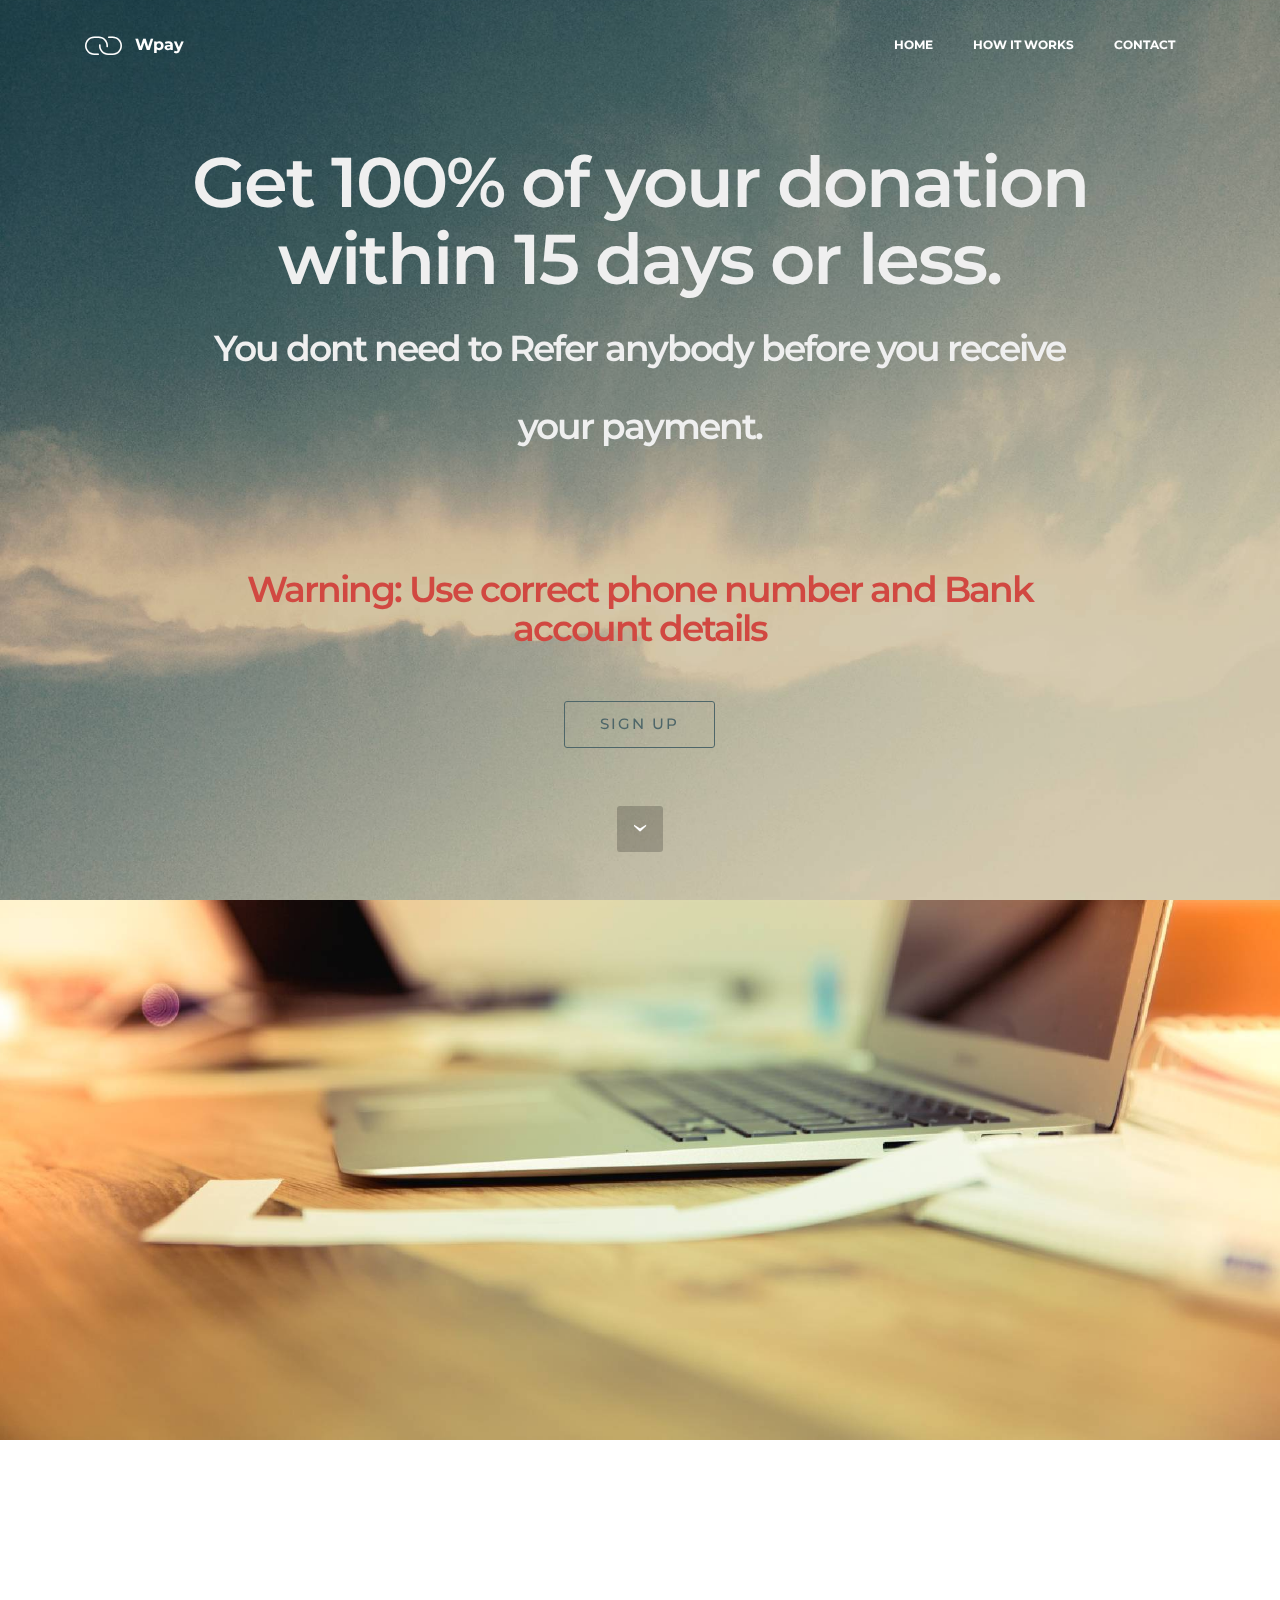
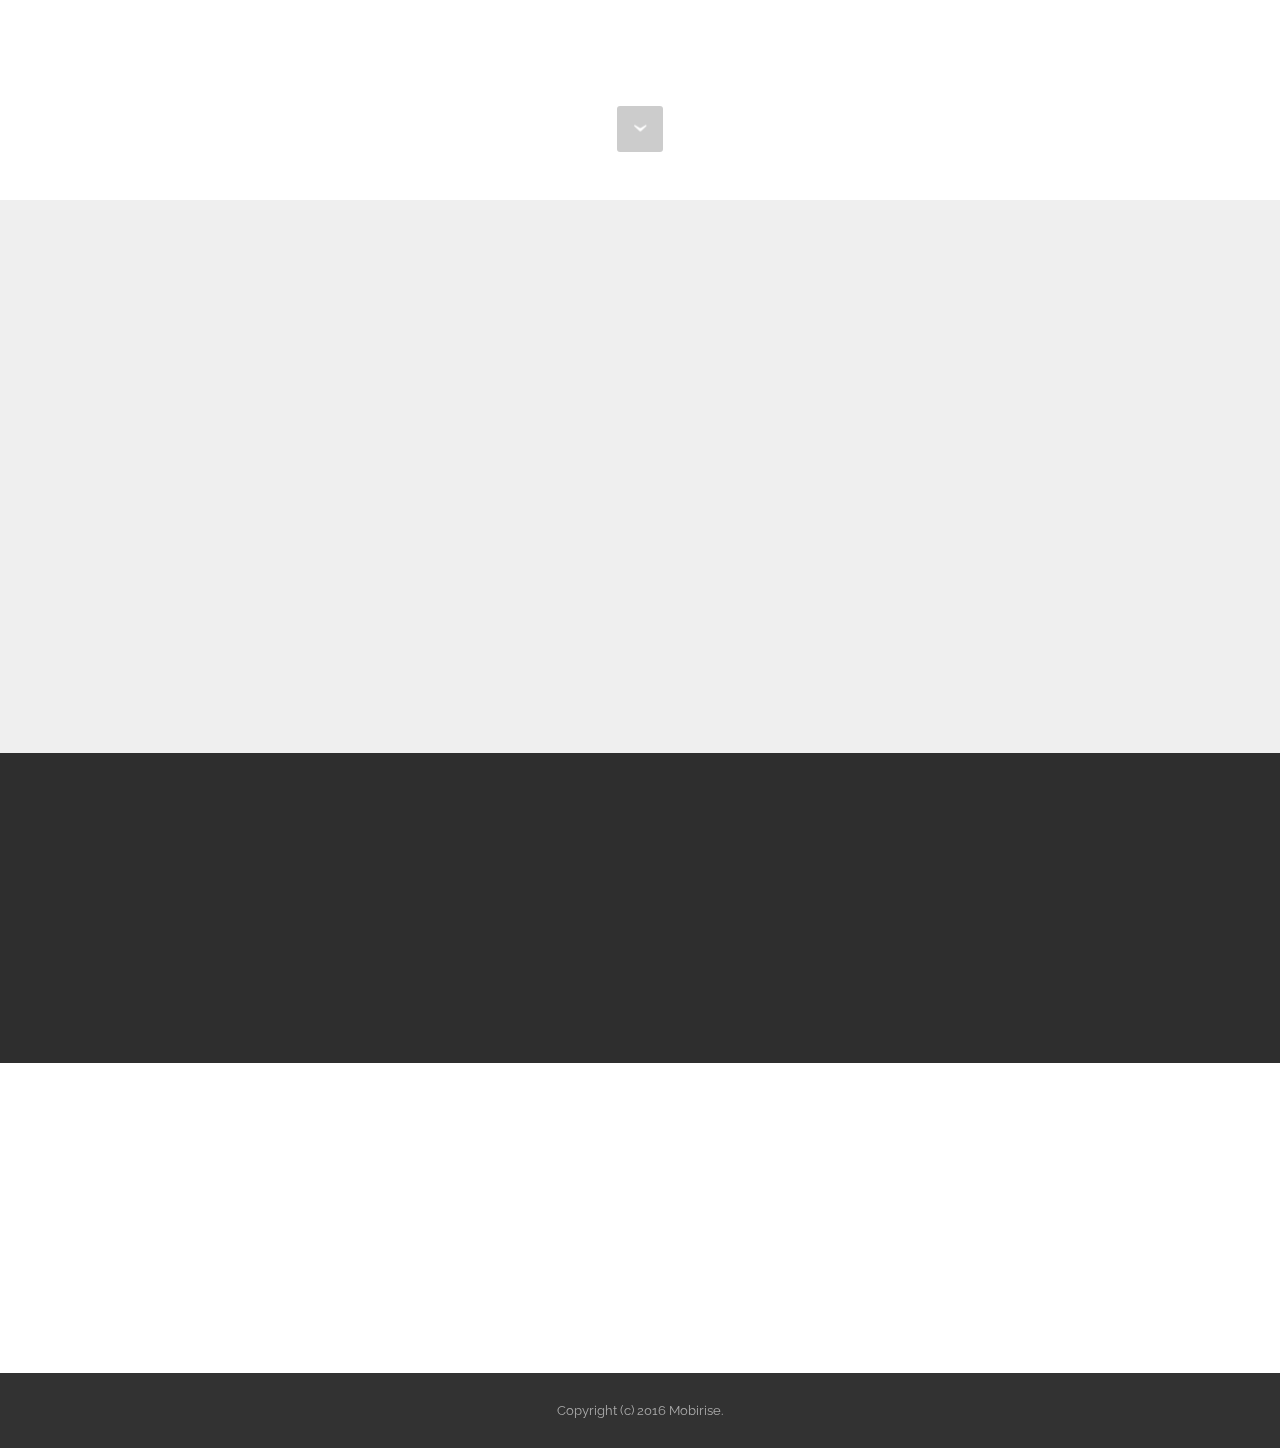
==== index.html @ 5883481d "create github pages" ====
<!DOCTYPE html>
<html>
<head>
  <!-- Site made with Mobirise Website Builder v3.11, https://mobirise.com -->
  <meta charset="UTF-8">
  <meta http-equiv="X-UA-Compatible" content="IE=edge">
  <meta name="generator" content="Mobirise v3.11, mobirise.com">
  <meta name="viewport" content="width=device-width, initial-scale=1">
  <link rel="shortcut icon" href="assets/images/wpay-128x128.jpg" type="image/x-icon">
  <meta name="description" content="">
  
  <link rel="stylesheet" href="https://fonts.googleapis.com/css?family=Lora:400,700,400italic,700italic&amp;subset=latin">
  <link rel="stylesheet" href="https://fonts.googleapis.com/css?family=Montserrat:400,700">
  <link rel="stylesheet" href="https://fonts.googleapis.com/css?family=Raleway:100,100i,200,200i,300,300i,400,400i,500,500i,600,600i,700,700i,800,800i,900,900i">
  <link rel="stylesheet" href="assets/bootstrap-material-design-font/css/material.css">
  <link rel="stylesheet" href="assets/web/assets/mobirise-icons/mobirise-icons.css">
  <link rel="stylesheet" href="assets/et-line-font-plugin/style.css">
  <link rel="stylesheet" href="assets/tether/tether.min.css">
  <link rel="stylesheet" href="assets/bootstrap/css/bootstrap.min.css">
  <link rel="stylesheet" href="assets/animate.css/animate.min.css">
  <link rel="stylesheet" href="assets/dropdown/css/style.css">
  <link rel="stylesheet" href="assets/socicon/css/styles.css">
  <link rel="stylesheet" href="assets/theme/css/style.css">
  <link rel="stylesheet" href="assets/mobirise/css/mbr-additional.css" type="text/css">
  
  
  
</head>
<body>
<section id="menu-i">

    <nav class="navbar navbar-dropdown bg-color transparent navbar-fixed-top">
        <div class="container">

            <div class="mbr-table">
                <div class="mbr-table-cell">

                    <div class="navbar-brand">
                        <a href="#top" class="mbri-link mbr-iconfont mbr-iconfont-menu navbar-logo"></a>
                        <a class="navbar-caption" href="https://mobirise.com">Wpay</a>
                    </div>

                </div>
                <div class="mbr-table-cell">

                    <button class="navbar-toggler pull-xs-right hidden-md-up" type="button" data-toggle="collapse" data-target="#exCollapsingNavbar">
                        <div class="hamburger-icon"></div>
                    </button>

                    <ul class="nav-dropdown collapse pull-xs-right nav navbar-nav navbar-toggleable-sm" id="exCollapsingNavbar"><li class="nav-item"><a class="nav-link link" href="index.html">HOME</a></li><li class="nav-item dropdown"><a class="nav-link link" href="HOW IT WORKS" aria-expanded="false">HOW IT WORKS</a></li><li class="nav-item dropdown"><a class="nav-link link" href="CONTACT" aria-expanded="false">CONTACT</a></li></ul>
                    <button hidden="" class="navbar-toggler navbar-close" type="button" data-toggle="collapse" data-target="#exCollapsingNavbar">
                        <div class="close-icon"></div>
                    </button>

                </div>
            </div>

        </div>
    </nav>

</section>

<section class="engine"><a rel="external" href="https://mobirise.com">Mobirise Web Page Builder</a></section><section class="mbr-section mbr-section-hero mbr-section-full mbr-parallax-background mbr-section-with-arrow mbr-after-navbar" id="header1-t" style="background-image: url(assets/images/jumbotron.jpg);">

    

    <div class="mbr-table-cell">

        <div class="container">
            <div class="row">
                <div class="mbr-section col-md-10 col-md-offset-1 text-xs-center">

                    <h1 class="mbr-section-title display-1"><span style="font-size: 4.39rem; line-height: 1.1;">Get 100% of your donation within 15 days or less.</span><span style="font-size: 4.39rem; line-height: 1.1;"><br></span><span style="color: rgb(239, 239, 239); line-height: 1.1;">You dont need to Refer anybody before you receive your payment.</span><span style="font-size: 4.39rem; line-height: 1.1;"><br></span><br><div><br></div><div>Warning: Use correct phone number and Bank account details</div><div><br></div></h1>
                    <p class="mbr-section-lead lead"></p>
                    <div class="mbr-section-btn"> <a class="btn btn-lg btn-info-outline btn-info" href="SIGN UP">SIGN UP</a></div>
                </div>
            </div>
        </div>
    </div>

    <div class="mbr-arrow mbr-arrow-floating" aria-hidden="true"><a href="#header1-u"><i class="mbr-arrow-icon"></i></a></div>

</section>

<section class="mbr-section mbr-section-hero mbr-section-full mbr-parallax-background mbr-section-with-arrow" id="header1-u" style="background-image: url(assets/images/mbr-2000x1333.jpg);">

    

    <div class="mbr-table-cell">

        <div class="container">
            <div class="row">
                <div class="mbr-section col-md-10 col-md-offset-1 text-xs-center">

                    <h1 class="mbr-section-title display-1"></h1>
                    <p class="mbr-section-lead lead"></p>
                    <div class="mbr-section-btn"><a class="btn btn-lg btn-info" href="SIGN UP">SIGN UP</a> <a class="btn btn-lg btn-success-outline btn-success" href="LOGIN">LOGIN</a></div>
                </div>
            </div>
        </div>
    </div>

    <div class="mbr-arrow mbr-arrow-floating" aria-hidden="true"><a href="#features6-v"><i class="mbr-arrow-icon"></i></a></div>

</section>

<section class="mbr-cards mbr-section mbr-section-nopadding" id="features6-v" style="background-color: rgb(239, 239, 239);">

    

    <div class="mbr-cards-row row">
        <div class="mbr-cards-col col-xs-12 col-lg-3" style="padding-top: 80px; padding-bottom: 80px;">
            <div class="container">
              <div class="card cart-block">
                  <div class="card-img"><a href="https://mobirise.com" class="mbri-credit-card mbr-iconfont mbr-iconfont-features3"></a></div>
                  <div class="card-block">
                    <h4 class="card-title">STANDARD<br><br></h4>
                    
                    <p class="card-text">Donate <strong>N10,000<br><br>&nbsp; Receive N20,000</strong></p>
                    <div class="card-btn"><a href="SIGN UP" class="btn btn-primary">SIGNUP</a></div>
                    </div>
                </div>
            </div>
        </div>
        <div class="mbr-cards-col col-xs-12 col-lg-3" style="padding-top: 80px; padding-bottom: 80px;">
            <div class="container">
                <div class="card cart-block">
                    <div class="card-img"><a href="https://mobirise.com" class="mbri-layers mbr-iconfont mbr-iconfont-features3"></a></div>
                    <div class="card-block">
                        <h4 class="card-title">PREMIUM<br><br></h4>
                        
                        <p class="card-text">Donate  <strong>N20,000</strong><br><strong><br>&nbsp; Receive N40,000</strong><br></p>
                        <div class="card-btn"><a href="SIGN UP" class="btn btn-primary">SIGNUP</a></div>
                    </div>
                </div>
            </div>
        </div>
        <div class="mbr-cards-col col-xs-12 col-lg-3" style="padding-top: 80px; padding-bottom: 80px;">
            <div class="container">
                <div class="card cart-block">
                    <div class="card-img"><a href="https://mobirise.com" class="mbri-like mbr-iconfont mbr-iconfont-features3"></a></div>
                    <div class="card-block">
                        <h4 class="card-title">ULTIMATE<br><br></h4>
                        
                        <p class="card-text">Donate  <strong>N50,000</strong><br><strong><br>&nbsp; &nbsp; Receive N100,000</strong></p>
                        <div class="card-btn"><a href="SIGN UP" class="btn btn-primary">SIGNUP</a></div>
                    </div>
                </div>
            </div>
        </div>
        <div class="mbr-cards-col col-xs-12 col-lg-3" style="padding-top: 80px; padding-bottom: 80px;">
            <div class="container">
                <div class="card cart-block">
                    <div class="card-img"><a href="https://mobirise.com" class="mbri-cash mbr-iconfont mbr-iconfont-features3"></a></div>
                    <div class="card-block">
                        <h4 class="card-title">EXTENDED<br><br></h4>
                        
                        <p class="card-text">Donate  <strong>N100,000<br><br>&nbsp; Receive N200,000</strong><br></p>
                        <div class="card-btn"><a href="SIGN UP" class="btn btn-primary">SIGNUP</a></div>
                    </div>
                </div>
            </div>
        </div>
        
        
    </div>
</section>

<section class="mbr-section mbr-section-md-padding" id="social-buttons3-x" style="background-color: rgb(46, 46, 46); padding-top: 90px; padding-bottom: 90px;">
    
    <div class="container">
        <div class="row">
            <div class="col-md-8 col-md-offset-2 text-xs-center">
                <h3 class="mbr-section-title display-2">SHARE THIS PAGE!</h3>
                <div>

                  <div class="mbr-social-likes" data-counters="false">
                    <span class="btn btn-social facebook" title="Share link on Facebook">
                        <i class="socicon socicon-facebook"></i>
                    </span>
                    <span class="btn btn-social twitter" title="Share link on Twitter">
                        <i class="socicon socicon-twitter"></i>
                    </span>
                    <span class="btn btn-social plusone" title="Share link on Google+">
                        <i class="socicon socicon-googleplus"></i>
                    </span>
                    
                    
                  </div>

                </div>
            </div>
        </div>
    </div>
</section>

<section class="mbr-section mbr-section-md-padding mbr-parallax-background" id="social-buttons2-z" style="background-image: url(assets/images/landscape3.jpg); padding-top: 90px; padding-bottom: 90px;">
    
    <div class="container">
        <div class="row">
            <div class="col-md-8 col-md-offset-2 text-xs-center">
                <h3 class="mbr-section-title display-2">FOLLOW US</h3>
                <div><a class="btn btn-social" title="Twitter" target="_blank" href="https://twitter.com/mobirise"><i class="socicon socicon-twitter"></i></a> <a class="btn btn-social" title="Facebook" target="_blank" href="https://www.facebook.com/pages/Mobirise/1616226671953247"><i class="socicon socicon-facebook"></i></a>  <a class="btn btn-social" title="YouTube" target="_blank" href="https://www.youtube.com/channel/UCt_tncVAetpK5JeM8L-8jyw"><i class="socicon socicon-youtube"></i></a> <a class="btn btn-social" title="Instagram" target="_blank" href="https://instagram.com/mobirise/"><i class="socicon socicon-instagram"></i></a>  <a class="btn btn-social" title="Tumblr" target="_blank" href="http://mobirise.tumblr.com/"><i class="socicon socicon-tumblr"></i></a> <a class="btn btn-social" title="LinkedIn" target="_blank" href="https://www.linkedin.com/in/mobirise"><i class="socicon socicon-linkedin"></i></a>   </div>
            </div>
        </div>
    </div>
</section>

<footer class="mbr-small-footer mbr-section mbr-section-nopadding" id="footer1-2" style="background-color: rgb(50, 50, 50); padding-top: 1.75rem; padding-bottom: 1.75rem;">
    
    <div class="container">
        <p class="text-xs-center">Copyright (c) 2016 Mobirise.</p>
    </div>
</footer>


  <script src="assets/web/assets/jquery/jquery.min.js"></script>
  <script src="assets/tether/tether.min.js"></script>
  <script src="assets/bootstrap/js/bootstrap.min.js"></script>
  <script src="assets/smooth-scroll/SmoothScroll.js"></script>
  <script src="assets/viewportChecker/jquery.viewportchecker.js"></script>
  <script src="assets/dropdown/js/script.min.js"></script>
  <script src="assets/touchSwipe/jquery.touchSwipe.min.js"></script>
  <script src="assets/jarallax/jarallax.js"></script>
  <script src="assets/social-likes/social-likes.js"></script>
  <script src="assets/theme/js/script.js"></script>
  
  
  <input name="animation" type="hidden">
  </body>
</html>
---- assets/bootstrap-material-design-font/css/material.css ----
@font-face {
  font-family: 'Material-Design-Icons';
  src: url('../fonts/Material-Design-Icons.eot?3ocs8m');
  src: url('../fonts/Material-Design-Icons.eot?#iefix3ocs8m') format('embedded-opentype'), url('../fonts/Material-Design-Icons.woff?3ocs8m') format('woff'), url('../fonts/Material-Design-Icons.ttf?3ocs8m') format('truetype'), url('../fonts/Material-Design-Icons.svg?3ocs8m#Material-Design-Icons') format('svg');
  font-weight: normal;
  font-style: normal;
}
[class^="mdi-"],
[class*="mdi-"] {
  speak: none;
  display: inline-block;
  font-style: normal;
  font-variant:normal;
  font-weight:normal;
  /*font-size:24px;*/
  line-height:1;
  font-family:'Material-Design-Icons' !important;
  text-rendering: auto;
  
  -webkit-font-smoothing: antialiased;
  -moz-osx-font-smoothing: grayscale;
  -webkit-transform: translate(0, 0);
      -ms-transform: translate(0, 0);
          transform: translate(0, 0);
}
[class^="mdi-"]:before,
[class*="mdi-"]:before {
  display: inline-block;
  speak: none;
  text-decoration: inherit;
}
[class^="mdi-"].pull-left,
[class*="mdi-"].pull-left {
  margin-right: .3em;
}
[class^="mdi-"].pull-right,
[class*="mdi-"].pull-right {
  margin-left: .3em;
}
[class^="mdi-"].mdi-lg:before,
[class*="mdi-"].mdi-lg:before,
[class^="mdi-"].mdi-lg:after,
[class*="mdi-"].mdi-lg:after {
  font-size: 1.33333333em;
  line-height: 0.75em;
  vertical-align: -15%;
}
[class^="mdi-"].mdi-2x:before,
[class*="mdi-"].mdi-2x:before,
[class^="mdi-"].mdi-2x:after,
[class*="mdi-"].mdi-2x:after {
  font-size: 2em;
}
[class^="mdi-"].mdi-3x:before,
[class*="mdi-"].mdi-3x:before,
[class^="mdi-"].mdi-3x:after,
[class*="mdi-"].mdi-3x:after {
  font-size: 3em;
}
[class^="mdi-"].mdi-4x:before,
[class*="mdi-"].mdi-4x:before,
[class^="mdi-"].mdi-4x:after,
[class*="mdi-"].mdi-4x:after {
  font-size: 4em;
}
[class^="mdi-"].mdi-5x:before,
[class*="mdi-"].mdi-5x:before,
[class^="mdi-"].mdi-5x:after,
[class*="mdi-"].mdi-5x:after {
  font-size: 5em;
}
[class^="mdi-device-signal-cellular-"]:after,
[class^="mdi-device-battery-"]:after,
[class^="mdi-device-battery-charging-"]:after,
[class^="mdi-device-signal-cellular-connected-no-internet-"]:after,
[class^="mdi-device-signal-wifi-"]:after,
[class^="mdi-device-signal-wifi-statusbar-not-connected"]:after,
.mdi-device-network-wifi:after {
  opacity: .3;
  position: absolute;
  left: 0;
  top: 0;
  z-index: 1;
  display: inline-block;
  speak: none;
  text-decoration: inherit;
}
[class^="mdi-device-signal-cellular-"]:after {
  content: "\e758";
}
[class^="mdi-device-battery-"]:after {
  content: "\e735";
}
[class^="mdi-device-battery-charging-"]:after {
  content: "\e733";
}
[class^="mdi-device-signal-cellular-connected-no-internet-"]:after {
  content: "\e75d";
}
[class^="mdi-device-signal-wifi-"]:after,
.mdi-device-network-wifi:after {
  content: "\e765";
}
[class^="mdi-device-signal-wifi-statusbasr-not-connected"]:after {
  content: "\e8f7";
}
.mdi-device-signal-cellular-off:after,
.mdi-device-signal-cellular-null:after,
.mdi-device-signal-cellular-no-sim:after,
.mdi-device-signal-wifi-off:after,
.mdi-device-signal-wifi-4-bar:after,
.mdi-device-signal-cellular-4-bar:after,
.mdi-device-battery-alert:after,
.mdi-device-signal-cellular-connected-no-internet-4-bar:after,
.mdi-device-battery-std:after,
.mdi-device-battery-full .mdi-device-battery-unknown:after {
  content: "";
}
.mdi-fw {
  width: 1.28571429em;
  text-align: center;
}
.mdi-ul {
  padding-left: 0;
  margin-left: 2.14285714em;
  list-style-type: none;
}
.mdi-ul > li {
  position: relative;
}
.mdi-li {
  position: absolute;
  left: -2.14285714em;
  width: 2.14285714em;
  top: 0.14285714em;
  text-align: center;
}
.mdi-li.mdi-lg {
  left: -1.85714286em;
}
.mdi-border {
  padding: .2em .25em .15em;
  border: solid 0.08em #eeeeee;
  border-radius: .1em;
}
.mdi-spin {
  -webkit-animation: mdi-spin 2s infinite linear;
  animation: mdi-spin 2s infinite linear;
  -webkit-transform-origin: 50% 50%;
  -ms-transform-origin: 50% 50%;
      transform-origin: 50% 50%;
}
.mdi-pulse {
  -webkit-animation: mdi-spin 1s steps(8) infinite;
  animation: mdi-spin 1s steps(8) infinite;
  -webkit-transform-origin: 50% 50%;
  -ms-transform-origin: 50% 50%;
      transform-origin: 50% 50%;
}
@-webkit-keyframes mdi-spin {
  0% {
    -webkit-transform: rotate(0deg);
    transform: rotate(0deg);
  }
  100% {
    -webkit-transform: rotate(359deg);
    transform: rotate(359deg);
  }
}
@keyframes mdi-spin {
  0% {
    -webkit-transform: rotate(0deg);
    transform: rotate(0deg);
  }
  100% {
    -webkit-transform: rotate(359deg);
    transform: rotate(359deg);
  }
}
.mdi-rotate-90 {
  filter: progid:DXImageTransform.Microsoft.BasicImage(rotation=1);
  -webkit-transform: rotate(90deg);
  -ms-transform: rotate(90deg);
  transform: rotate(90deg);
}
.mdi-rotate-180 {
  filter: progid:DXImageTransform.Microsoft.BasicImage(rotation=2);
  -webkit-transform: rotate(180deg);
  -ms-transform: rotate(180deg);
  transform: rotate(180deg);
}
.mdi-rotate-270 {
  filter: progid:DXImageTransform.Microsoft.BasicImage(rotation=3);
  -webkit-transform: rotate(270deg);
  -ms-transform: rotate(270deg);
  transform: rotate(270deg);
}
.mdi-flip-horizontal {
  filter: progid:DXImageTransform.Microsoft.BasicImage(rotation=0, mirror=1);
  -webkit-transform: scale(-1, 1);
  -ms-transform: scale(-1, 1);
  transform: scale(-1, 1);
}
.mdi-flip-vertical {
  filter: progid:DXImageTransform.Microsoft.BasicImage(rotation=2, mirror=1);
  -webkit-transform: scale(1, -1);
  -ms-transform: scale(1, -1);
  transform: scale(1, -1);
}
:root .mdi-rotate-90,
:root .mdi-rotate-180,
:root .mdi-rotate-270,
:root .mdi-flip-horizontal,
:root .mdi-flip-vertical {
  -webkit-filter: none;
          filter: none;
}
.mdi-stack {
  position: relative;
  display: inline-block;
  width: 2em;
  height: 2em;
  line-height: 2em;
  vertical-align: middle;
}
.mdi-stack-1x,
.mdi-stack-2x {
  position: absolute;
  left: 0;
  width: 100%;
  text-align: center;
}
.mdi-stack-1x {
  line-height: inherit;
}
.mdi-stack-2x {
  font-size: 2em;
}
.mdi-inverse {
  color: #ffffff;
}
/* Start Icons */
.mdi-action-3d-rotation:before {
  content: "\e600";
}
.mdi-action-accessibility:before {
  content: "\e601";
}
.mdi-action-account-balance-wallet:before {
  content: "\e602";
}
.mdi-action-account-balance:before {
  content: "\e603";
}
.mdi-action-account-box:before {
  content: "\e604";
}
.mdi-action-account-child:before {
  content: "\e605";
}
.mdi-action-account-circle:before {
  content: "\e606";
}
.mdi-action-add-shopping-cart:before {
  content: "\e607";
}
.mdi-action-alarm-add:before {
  content: "\e608";
}
.mdi-action-alarm-off:before {
  content: "\e609";
}
.mdi-action-alarm-on:before {
  content: "\e60a";
}
.mdi-action-alarm:before {
  content: "\e60b";
}
.mdi-action-android:before {
  content: "\e60c";
}
.mdi-action-announcement:before {
  content: "\e60d";
}
.mdi-action-aspect-ratio:before {
  content: "\e60e";
}
.mdi-action-assessment:before {
  content: "\e60f";
}
.mdi-action-assignment-ind:before {
  content: "\e610";
}
.mdi-action-assignment-late:before {
  content: "\e611";
}
.mdi-action-assignment-return:before {
  content: "\e612";
}
.mdi-action-assignment-returned:before {
  content: "\e613";
}
.mdi-action-assignment-turned-in:before {
  content: "\e614";
}
.mdi-action-assignment:before {
  content: "\e615";
}
.mdi-action-autorenew:before {
  content: "\e616";
}
.mdi-action-backup:before {
  content: "\e617";
}
.mdi-action-book:before {
  content: "\e618";
}
.mdi-action-bookmark-outline:before {
  content: "\e619";
}
.mdi-action-bookmark:before {
  content: "\e61a";
}
.mdi-action-bug-report:before {
  content: "\e61b";
}
.mdi-action-cached:before {
  content: "\e61c";
}
.mdi-action-check-circle:before {
  content: "\e61d";
}
.mdi-action-class:before {
  content: "\e61e";
}
.mdi-action-credit-card:before {
  content: "\e61f";
}
.mdi-action-dashboard:before {
  content: "\e620";
}
.mdi-action-delete:before {
  content: "\e621";
}
.mdi-action-description:before {
  content: "\e622";
}
.mdi-action-dns:before {
  content: "\e623";
}
.mdi-action-done-all:before {
  content: "\e624";
}
.mdi-action-done:before {
  content: "\e625";
}
.mdi-action-event:before {
  content: "\e626";
}
.mdi-action-exit-to-app:before {
  content: "\e627";
}
.mdi-action-explore:before {
  content: "\e628";
}
.mdi-action-extension:before {
  content: "\e629";
}
.mdi-action-face-unlock:before {
  content: "\e62a";
}
.mdi-action-favorite-outline:before {
  content: "\e62b";
}
.mdi-action-favorite:before {
  content: "\e62c";
}
.mdi-action-find-in-page:before {
  content: "\e62d";
}
.mdi-action-find-replace:before {
  content: "\e62e";
}
.mdi-action-flip-to-back:before {
  content: "\e62f";
}
.mdi-action-flip-to-front:before {
  content: "\e630";
}
.mdi-action-get-app:before {
  content: "\e631";
}
.mdi-action-grade:before {
  content: "\e632";
}
.mdi-action-group-work:before {
  content: "\e633";
}
.mdi-action-help:before {
  content: "\e634";
}
.mdi-action-highlight-remove:before {
  content: "\e635";
}
.mdi-action-history:before {
  content: "\e636";
}
.mdi-action-home:before {
  content: "\e637";
}
.mdi-action-https:before {
  content: "\e638";
}
.mdi-action-info-outline:before {
  content: "\e639";
}
.mdi-action-info:before {
  content: "\e63a";
}
.mdi-action-input:before {
  content: "\e63b";
}
.mdi-action-invert-colors:before {
  content: "\e63c";
}
.mdi-action-label-outline:before {
  content: "\e63d";
}
.mdi-action-label:before {
  content: "\e63e";
}
.mdi-action-language:before {
  content: "\e63f";
}
.mdi-action-launch:before {
  content: "\e640";
}
.mdi-action-list:before {
  content: "\e641";
}
.mdi-action-lock-open:before {
  content: "\e642";
}
.mdi-action-lock-outline:before {
  content: "\e643";
}
.mdi-action-lock:before {
  content: "\e644";
}
.mdi-action-loyalty:before {
  content: "\e645";
}
.mdi-action-markunread-mailbox:before {
  content: "\e646";
}
.mdi-action-note-add:before {
  content: "\e647";
}
.mdi-action-open-in-browser:before {
  content: "\e648";
}
.mdi-action-open-in-new:before {
  content: "\e649";
}
.mdi-action-open-with:before {
  content: "\e64a";
}
.mdi-action-pageview:before {
  content: "\e64b";
}
.mdi-action-payment:before {
  content: "\e64c";
}
.mdi-action-perm-camera-mic:before {
  content: "\e64d";
}
.mdi-action-perm-contact-cal:before {
  content: "\e64e";
}
.mdi-action-perm-data-setting:before {
  content: "\e64f";
}
.mdi-action-perm-device-info:before {
  content: "\e650";
}
.mdi-action-perm-identity:before {
  content: "\e651";
}
.mdi-action-perm-media:before {
  content: "\e652";
}
.mdi-action-perm-phone-msg:before {
  content: "\e653";
}
.mdi-action-perm-scan-wifi:before {
  content: "\e654";
}
.mdi-action-picture-in-picture:before {
  content: "\e655";
}
.mdi-action-polymer:before {
  content: "\e656";
}
.mdi-action-print:before {
  content: "\e657";
}
.mdi-action-query-builder:before {
  content: "\e658";
}
.mdi-action-question-answer:before {
  content: "\e659";
}
.mdi-action-receipt:before {
  content: "\e65a";
}
.mdi-action-redeem:before {
  content: "\e65b";
}
.mdi-action-reorder:before {
  content: "\e65c";
}
.mdi-action-report-problem:before {
  content: "\e65d";
}
.mdi-action-restore:before {
  content: "\e65e";
}
.mdi-action-room:before {
  content: "\e65f";
}
.mdi-action-schedule:before {
  content: "\e660";
}
.mdi-action-search:before {
  content: "\e661";
}
.mdi-action-settings-applications:before {
  content: "\e662";
}
.mdi-action-settings-backup-restore:before {
  content: "\e663";
}
.mdi-action-settings-bluetooth:before {
  content: "\e664";
}
.mdi-action-settings-cell:before {
  content: "\e665";
}
.mdi-action-settings-display:before {
  content: "\e666";
}
.mdi-action-settings-ethernet:before {
  content: "\e667";
}
.mdi-action-settings-input-antenna:before {
  content: "\e668";
}
.mdi-action-settings-input-component:before {
  content: "\e669";
}
.mdi-action-settings-input-composite:before {
  content: "\e66a";
}
.mdi-action-settings-input-hdmi:before {
  content: "\e66b";
}
.mdi-action-settings-input-svideo:before {
  content: "\e66c";
}
.mdi-action-settings-overscan:before {
  content: "\e66d";
}
.mdi-action-settings-phone:before {
  content: "\e66e";
}
.mdi-action-settings-power:before {
  content: "\e66f";
}
.mdi-action-settings-remote:before {
  content: "\e670";
}
.mdi-action-settings-voice:before {
  content: "\e671";
}
.mdi-action-settings:before {
  content: "\e672";
}
.mdi-action-shop-two:before {
  content: "\e673";
}
.mdi-action-shop:before {
  content: "\e674";
}
.mdi-action-shopping-basket:before {
  content: "\e675";
}
.mdi-action-shopping-cart:before {
  content: "\e676";
}
.mdi-action-speaker-notes:before {
  content: "\e677";
}
.mdi-action-spellcheck:before {
  content: "\e678";
}
.mdi-action-star-rate:before {
  content: "\e679";
}
.mdi-action-stars:before {
  content: "\e67a";
}
.mdi-action-store:before {
  content: "\e67b";
}
.mdi-action-subject:before {
  content: "\e67c";
}
.mdi-action-supervisor-account:before {
  content: "\e67d";
}
.mdi-action-swap-horiz:before {
  content: "\e67e";
}
.mdi-action-swap-vert-circle:before {
  content: "\e67f";
}
.mdi-action-swap-vert:before {
  content: "\e680";
}
.mdi-action-system-update-tv:before {
  content: "\e681";
}
.mdi-action-tab-unselected:before {
  content: "\e682";
}
.mdi-action-tab:before {
  content: "\e683";
}
.mdi-action-theaters:before {
  content: "\e684";
}
.mdi-action-thumb-down:before {
  content: "\e685";
}
.mdi-action-thumb-up:before {
  content: "\e686";
}
.mdi-action-thumbs-up-down:before {
  content: "\e687";
}
.mdi-action-toc:before {
  content: "\e688";
}
.mdi-action-today:before {
  content: "\e689";
}
.mdi-action-track-changes:before {
  content: "\e68a";
}
.mdi-action-translate:before {
  content: "\e68b";
}
.mdi-action-trending-down:before {
  content: "\e68c";
}
.mdi-action-trending-neutral:before {
  content: "\e68d";
}
.mdi-action-trending-up:before {
  content: "\e68e";
}
.mdi-action-turned-in-not:before {
  content: "\e68f";
}
.mdi-action-turned-in:before {
  content: "\e690";
}
.mdi-action-verified-user:before {
  content: "\e691";
}
.mdi-action-view-agenda:before {
  content: "\e692";
}
.mdi-action-view-array:before {
  content: "\e693";
}
.mdi-action-view-carousel:before {
  content: "\e694";
}
.mdi-action-view-column:before {
  content: "\e695";
}
.mdi-action-view-day:before {
  content: "\e696";
}
.mdi-action-view-headline:before {
  content: "\e697";
}
.mdi-action-view-list:before {
  content: "\e698";
}
.mdi-action-view-module:before {
  content: "\e699";
}
.mdi-action-view-quilt:before {
  content: "\e69a";
}
.mdi-action-view-stream:before {
  content: "\e69b";
}
.mdi-action-view-week:before {
  content: "\e69c";
}
.mdi-action-visibility-off:before {
  content: "\e69d";
}
.mdi-action-visibility:before {
  content: "\e69e";
}
.mdi-action-wallet-giftcard:before {
  content: "\e69f";
}
.mdi-action-wallet-membership:before {
  content: "\e6a0";
}
.mdi-action-wallet-travel:before {
  content: "\e6a1";
}
.mdi-action-work:before {
  content: "\e6a2";
}
.mdi-alert-error:before {
  content: "\e6a3";
}
.mdi-alert-warning:before {
  content: "\e6a4";
}
.mdi-av-album:before {
  content: "\e6a5";
}
.mdi-av-closed-caption:before {
  content: "\e6a6";
}
.mdi-av-equalizer:before {
  content: "\e6a7";
}
.mdi-av-explicit:before {
  content: "\e6a8";
}
.mdi-av-fast-forward:before {
  content: "\e6a9";
}
.mdi-av-fast-rewind:before {
  content: "\e6aa";
}
.mdi-av-games:before {
  content: "\e6ab";
}
.mdi-av-hearing:before {
  content: "\e6ac";
}
.mdi-av-high-quality:before {
  content: "\e6ad";
}
.mdi-av-loop:before {
  content: "\e6ae";
}
.mdi-av-mic-none:before {
  content: "\e6af";
}
.mdi-av-mic-off:before {
  content: "\e6b0";
}
.mdi-av-mic:before {
  content: "\e6b1";
}
.mdi-av-movie:before {
  content: "\e6b2";
}
.mdi-av-my-library-add:before {
  content: "\e6b3";
}
.mdi-av-my-library-books:before {
  content: "\e6b4";
}
.mdi-av-my-library-music:before {
  content: "\e6b5";
}
.mdi-av-new-releases:before {
  content: "\e6b6";
}
.mdi-av-not-interested:before {
  content: "\e6b7";
}
.mdi-av-pause-circle-fill:before {
  content: "\e6b8";
}
.mdi-av-pause-circle-outline:before {
  content: "\e6b9";
}
.mdi-av-pause:before {
  content: "\e6ba";
}
.mdi-av-play-arrow:before {
  content: "\e6bb";
}
.mdi-av-play-circle-fill:before {
  content: "\e6bc";
}
.mdi-av-play-circle-outline:before {
  content: "\e6bd";
}
.mdi-av-play-shopping-bag:before {
  content: "\e6be";
}
.mdi-av-playlist-add:before {
  content: "\e6bf";
}
.mdi-av-queue-music:before {
  content: "\e6c0";
}
.mdi-av-queue:before {
  content: "\e6c1";
}
.mdi-av-radio:before {
  content: "\e6c2";
}
.mdi-av-recent-actors:before {
  content: "\e6c3";
}
.mdi-av-repeat-one:before {
  content: "\e6c4";
}
.mdi-av-repeat:before {
  content: "\e6c5";
}
.mdi-av-replay:before {
  content: "\e6c6";
}
.mdi-av-shuffle:before {
  content: "\e6c7";
}
.mdi-av-skip-next:before {
  content: "\e6c8";
}
.mdi-av-skip-previous:before {
  content: "\e6c9";
}
.mdi-av-snooze:before {
  content: "\e6ca";
}
.mdi-av-stop:before {
  content: "\e6cb";
}
.mdi-av-subtitles:before {
  content: "\e6cc";
}
.mdi-av-surround-sound:before {
  content: "\e6cd";
}
.mdi-av-timer:before {
  content: "\e6ce";
}
.mdi-av-video-collection:before {
  content: "\e6cf";
}
.mdi-av-videocam-off:before {
  content: "\e6d0";
}
.mdi-av-videocam:before {
  content: "\e6d1";
}
.mdi-av-volume-down:before {
  content: "\e6d2";
}
.mdi-av-volume-mute:before {
  content: "\e6d3";
}
.mdi-av-volume-off:before {
  content: "\e6d4";
}
.mdi-av-volume-up:before {
  content: "\e6d5";
}
.mdi-av-web:before {
  content: "\e6d6";
}
.mdi-communication-business:before {
  content: "\e6d7";
}
.mdi-communication-call-end:before {
  content: "\e6d8";
}
.mdi-communication-call-made:before {
  content: "\e6d9";
}
.mdi-communication-call-merge:before {
  content: "\e6da";
}
.mdi-communication-call-missed:before {
  content: "\e6db";
}
.mdi-communication-call-received:before {
  content: "\e6dc";
}
.mdi-communication-call-split:before {
  content: "\e6dd";
}
.mdi-communication-call:before {
  content: "\e6de";
}
.mdi-communication-chat:before {
  content: "\e6df";
}
.mdi-communication-clear-all:before {
  content: "\e6e0";
}
.mdi-communication-comment:before {
  content: "\e6e1";
}
.mdi-communication-contacts:before {
  content: "\e6e2";
}
.mdi-communication-dialer-sip:before {
  content: "\e6e3";
}
.mdi-communication-dialpad:before {
  content: "\e6e4";
}
.mdi-communication-dnd-on:before {
  content: "\e6e5";
}
.mdi-communication-email:before {
  content: "\e6e6";
}
.mdi-communication-forum:before {
  content: "\e6e7";
}
.mdi-communication-import-export:before {
  content: "\e6e8";
}
.mdi-communication-invert-colors-off:before {
  content: "\e6e9";
}
.mdi-communication-invert-colors-on:before {
  content: "\e6ea";
}
.mdi-communication-live-help:before {
  content: "\e6eb";
}
.mdi-communication-location-off:before {
  content: "\e6ec";
}
.mdi-communication-location-on:before {
  content: "\e6ed";
}
.mdi-communication-message:before {
  content: "\e6ee";
}
.mdi-communication-messenger:before {
  content: "\e6ef";
}
.mdi-communication-no-sim:before {
  content: "\e6f0";
}
.mdi-communication-phone:before {
  content: "\e6f1";
}
.mdi-communication-portable-wifi-off:before {
  content: "\e6f2";
}
.mdi-communication-quick-contacts-dialer:before {
  content: "\e6f3";
}
.mdi-communication-quick-contacts-mail:before {
  content: "\e6f4";
}
.mdi-communication-ring-volume:before {
  content: "\e6f5";
}
.mdi-communication-stay-current-landscape:before {
  content: "\e6f6";
}
.mdi-communication-stay-current-portrait:before {
  content: "\e6f7";
}
.mdi-communication-stay-primary-landscape:before {
  content: "\e6f8";
}
.mdi-communication-stay-primary-portrait:before {
  content: "\e6f9";
}
.mdi-communication-swap-calls:before {
  content: "\e6fa";
}
.mdi-communication-textsms:before {
  content: "\e6fb";
}
.mdi-communication-voicemail:before {
  content: "\e6fc";
}
.mdi-communication-vpn-key:before {
  content: "\e6fd";
}
.mdi-content-add-box:before {
  content: "\e6fe";
}
.mdi-content-add-circle-outline:before {
  content: "\e6ff";
}
.mdi-content-add-circle:before {
  content: "\e700";
}
.mdi-content-add:before {
  content: "\e701";
}
.mdi-content-archive:before {
  content: "\e702";
}
.mdi-content-backspace:before {
  content: "\e703";
}
.mdi-content-block:before {
  content: "\e704";
}
.mdi-content-clear:before {
  content: "\e705";
}
.mdi-content-content-copy:before {
  content: "\e706";
}
.mdi-content-content-cut:before {
  content: "\e707";
}
.mdi-content-content-paste:before {
  content: "\e708";
}
.mdi-content-create:before {
  content: "\e709";
}
.mdi-content-drafts:before {
  content: "\e70a";
}
.mdi-content-filter-list:before {
  content: "\e70b";
}
.mdi-content-flag:before {
  content: "\e70c";
}
.mdi-content-forward:before {
  content: "\e70d";
}
.mdi-content-gesture:before {
  content: "\e70e";
}
.mdi-content-inbox:before {
  content: "\e70f";
}
.mdi-content-link:before {
  content: "\e710";
}
.mdi-content-mail:before {
  content: "\e711";
}
.mdi-content-markunread:before {
  content: "\e712";
}
.mdi-content-redo:before {
  content: "\e713";
}
.mdi-content-remove-circle-outline:before {
  content: "\e714";
}
.mdi-content-remove-circle:before {
  content: "\e715";
}
.mdi-content-remove:before {
  content: "\e716";
}
.mdi-content-reply-all:before {
  content: "\e717";
}
.mdi-content-reply:before {
  content: "\e718";
}
.mdi-content-report:before {
  content: "\e719";
}
.mdi-content-save:before {
  content: "\e71a";
}
.mdi-content-select-all:before {
  content: "\e71b";
}
.mdi-content-send:before {
  content: "\e71c";
}
.mdi-content-sort:before {
  content: "\e71d";
}
.mdi-content-text-format:before {
  content: "\e71e";
}
.mdi-content-undo:before {
  content: "\e71f";
}
.mdi-editor-attach-file:before {
  content: "\e776";
}
.mdi-editor-attach-money:before {
  content: "\e777";
}
.mdi-editor-border-all:before {
  content: "\e778";
}
.mdi-editor-border-bottom:before {
  content: "\e779";
}
.mdi-editor-border-clear:before {
  content: "\e77a";
}
.mdi-editor-border-color:before {
  content: "\e77b";
}
.mdi-editor-border-horizontal:before {
  content: "\e77c";
}
.mdi-editor-border-inner:before {
  content: "\e77d";
}
.mdi-editor-border-left:before {
  content: "\e77e";
}
.mdi-editor-border-outer:before {
  content: "\e77f";
}
.mdi-editor-border-right:before {
  content: "\e780";
}
.mdi-editor-border-style:before {
  content: "\e781";
}
.mdi-editor-border-top:before {
  content: "\e782";
}
.mdi-editor-border-vertical:before {
  content: "\e783";
}
.mdi-editor-format-align-center:before {
  content: "\e784";
}
.mdi-editor-format-align-justify:before {
  content: "\e785";
}
.mdi-editor-format-align-left:before {
  content: "\e786";
}
.mdi-editor-format-align-right:before {
  content: "\e787";
}
.mdi-editor-format-bold:before {
  content: "\e788";
}
.mdi-editor-format-clear:before {
  content: "\e789";
}
.mdi-editor-format-color-fill:before {
  content: "\e78a";
}
.mdi-editor-format-color-reset:before {
  content: "\e78b";
}
.mdi-editor-format-color-text:before {
  content: "\e78c";
}
.mdi-editor-format-indent-decrease:before {
  content: "\e78d";
}
.mdi-editor-format-indent-increase:before {
  content: "\e78e";
}
.mdi-editor-format-italic:before {
  content: "\e78f";
}
.mdi-editor-format-line-spacing:before {
  content: "\e790";
}
.mdi-editor-format-list-bulleted:before {
  content: "\e791";
}
.mdi-editor-format-list-numbered:before {
  content: "\e792";
}
.mdi-editor-format-paint:before {
  content: "\e793";
}
.mdi-editor-format-quote:before {
  content: "\e794";
}
.mdi-editor-format-size:before {
  content: "\e795";
}
.mdi-editor-format-strikethrough:before {
  content: "\e796";
}
.mdi-editor-format-textdirection-l-to-r:before {
  content: "\e797";
}
.mdi-editor-format-textdirection-r-to-l:before {
  content: "\e798";
}
.mdi-editor-format-underline:before {
  content: "\e799";
}
.mdi-editor-functions:before {
  content: "\e79a";
}
.mdi-editor-insert-chart:before {
  content: "\e79b";
}
.mdi-editor-insert-comment:before {
  content: "\e79c";
}
.mdi-editor-insert-drive-file:before {
  content: "\e79d";
}
.mdi-editor-insert-emoticon:before {
  content: "\e79e";
}
.mdi-editor-insert-invitation:before {
  content: "\e79f";
}
.mdi-editor-insert-link:before {
  content: "\e7a0";
}
.mdi-editor-insert-photo:before {
  content: "\e7a1";
}
.mdi-editor-merge-type:before {
  content: "\e7a2";
}
.mdi-editor-mode-comment:before {
  content: "\e7a3";
}
.mdi-editor-mode-edit:before {
  content: "\e7a4";
}
.mdi-editor-publish:before {
  content: "\e7a5";
}
.mdi-editor-vertical-align-bottom:before {
  content: "\e7a6";
}
.mdi-editor-vertical-align-center:before {
  content: "\e7a7";
}
.mdi-editor-vertical-align-top:before {
  content: "\e7a8";
}
.mdi-editor-wrap-text:before {
  content: "\e7a9";
}
.mdi-file-attachment:before {
  content: "\e7aa";
}
.mdi-file-cloud-circle:before {
  content: "\e7ab";
}
.mdi-file-cloud-done:before {
  content: "\e7ac";
}
.mdi-file-cloud-download:before {
  content: "\e7ad";
}
.mdi-file-cloud-off:before {
  content: "\e7ae";
}
.mdi-file-cloud-queue:before {
  content: "\e7af";
}
.mdi-file-cloud-upload:before {
  content: "\e7b0";
}
.mdi-file-cloud:before {
  content: "\e7b1";
}
.mdi-file-file-download:before {
  content: "\e7b2";
}
.mdi-file-file-upload:before {
  content: "\e7b3";
}
.mdi-file-folder-open:before {
  content: "\e7b4";
}
.mdi-file-folder-shared:before {
  content: "\e7b5";
}
.mdi-file-folder:before {
  content: "\e7b6";
}
.mdi-device-access-alarm:before {
  content: "\e720";
}
.mdi-device-access-alarms:before {
  content: "\e721";
}
.mdi-device-access-time:before {
  content: "\e722";
}
.mdi-device-add-alarm:before {
  content: "\e723";
}
.mdi-device-airplanemode-off:before {
  content: "\e724";
}
.mdi-device-airplanemode-on:before {
  content: "\e725";
}
.mdi-device-battery-20:before {
  content: "\e726";
}
.mdi-device-battery-30:before {
  content: "\e727";
}
.mdi-device-battery-50:before {
  content: "\e728";
}
.mdi-device-battery-60:before {
  content: "\e729";
}
.mdi-device-battery-80:before {
  content: "\e72a";
}
.mdi-device-battery-90:before {
  content: "\e72b";
}
.mdi-device-battery-alert:before {
  content: "\e72c";
}
.mdi-device-battery-charging-20:before {
  content: "\e72d";
}
.mdi-device-battery-charging-30:before {
  content: "\e72e";
}
.mdi-device-battery-charging-50:before {
  content: "\e72f";
}
.mdi-device-battery-charging-60:before {
  content: "\e730";
}
.mdi-device-battery-charging-80:before {
  content: "\e731";
}
.mdi-device-battery-charging-90:before {
  content: "\e732";
}
.mdi-device-battery-charging-full:before {
  content: "\e733";
}
.mdi-device-battery-full:before {
  content: "\e734";
}
.mdi-device-battery-std:before {
  content: "\e735";
}
.mdi-device-battery-unknown:before {
  content: "\e736";
}
.mdi-device-bluetooth-connected:before {
  content: "\e737";
}
.mdi-device-bluetooth-disabled:before {
  content: "\e738";
}
.mdi-device-bluetooth-searching:before {
  content: "\e739";
}
.mdi-device-bluetooth:before {
  content: "\e73a";
}
.mdi-device-brightness-auto:before {
  content: "\e73b";
}
.mdi-device-brightness-high:before {
  content: "\e73c";
}
.mdi-device-brightness-low:before {
  content: "\e73d";
}
.mdi-device-brightness-medium:before {
  content: "\e73e";
}
.mdi-device-data-usage:before {
  content: "\e73f";
}
.mdi-device-developer-mode:before {
  content: "\e740";
}
.mdi-device-devices:before {
  content: "\e741";
}
.mdi-device-dvr:before {
  content: "\e742";
}
.mdi-device-gps-fixed:before {
  content: "\e743";
}
.mdi-device-gps-not-fixed:before {
  content: "\e744";
}
.mdi-device-gps-off:before {
  content: "\e745";
}
.mdi-device-location-disabled:before {
  content: "\e746";
}
.mdi-device-location-searching:before {
  content: "\e747";
}
.mdi-device-multitrack-audio:before {
  content: "\e748";
}
.mdi-device-network-cell:before {
  content: "\e749";
}
.mdi-device-network-wifi:before {
  content: "\e74a";
}
.mdi-device-nfc:before {
  content: "\e74b";
}
.mdi-device-now-wallpaper:before {
  content: "\e74c";
}
.mdi-device-now-widgets:before {
  content: "\e74d";
}
.mdi-device-screen-lock-landscape:before {
  content: "\e74e";
}
.mdi-device-screen-lock-portrait:before {
  content: "\e74f";
}
.mdi-device-screen-lock-rotation:before {
  content: "\e750";
}
.mdi-device-screen-rotation:before {
  content: "\e751";
}
.mdi-device-sd-storage:before {
  content: "\e752";
}
.mdi-device-settings-system-daydream:before {
  content: "\e753";
}
.mdi-device-signal-cellular-0-bar:before {
  content: "\e754";
}
.mdi-device-signal-cellular-1-bar:before {
  content: "\e755";
}
.mdi-device-signal-cellular-2-bar:before {
  content: "\e756";
}
.mdi-device-signal-cellular-3-bar:before {
  content: "\e757";
}
.mdi-device-signal-cellular-4-bar:before {
  content: "\e758";
}
.mdi-signal-wifi-statusbar-connected-no-internet-after:before {
  content: "\e8f6";
}
.mdi-device-signal-cellular-connected-no-internet-0-bar:before {
  content: "\e759";
}
.mdi-device-signal-cellular-connected-no-internet-1-bar:before {
  content: "\e75a";
}
.mdi-device-signal-cellular-connected-no-internet-2-bar:before {
  content: "\e75b";
}
.mdi-device-signal-cellular-connected-no-internet-3-bar:before {
  content: "\e75c";
}
.mdi-device-signal-cellular-connected-no-internet-4-bar:before {
  content: "\e75d";
}
.mdi-device-signal-cellular-no-sim:before {
  content: "\e75e";
}
.mdi-device-signal-cellular-null:before {
  content: "\e75f";
}
.mdi-device-signal-cellular-off:before {
  content: "\e760";
}
.mdi-device-signal-wifi-0-bar:before {
  content: "\e761";
}
.mdi-device-signal-wifi-1-bar:before {
  content: "\e762";
}
.mdi-device-signal-wifi-2-bar:before {
  content: "\e763";
}
.mdi-device-signal-wifi-3-bar:before {
  content: "\e764";
}
.mdi-device-signal-wifi-4-bar:before {
  content: "\e765";
}
.mdi-device-signal-wifi-off:before {
  content: "\e766";
}
.mdi-device-signal-wifi-statusbar-1-bar:before {
  content: "\e767";
}
.mdi-device-signal-wifi-statusbar-2-bar:before {
  content: "\e768";
}
.mdi-device-signal-wifi-statusbar-3-bar:before {
  content: "\e769";
}
.mdi-device-signal-wifi-statusbar-4-bar:before {
  content: "\e76a";
}
.mdi-device-signal-wifi-statusbar-connected-no-internet-:before {
  content: "\e76b";
}
.mdi-device-signal-wifi-statusbar-connected-no-internet:before {
  content: "\e76f";
}
.mdi-device-signal-wifi-statusbar-connected-no-internet-2:before {
  content: "\e76c";
}
.mdi-device-signal-wifi-statusbar-connected-no-internet-3:before {
  content: "\e76d";
}
.mdi-device-signal-wifi-statusbar-connected-no-internet-4:before {
  content: "\e76e";
}
.mdi-signal-wifi-statusbar-not-connected-after:before {
  content: "\e8f7";
}
.mdi-device-signal-wifi-statusbar-not-connected:before {
  content: "\e770";
}
.mdi-device-signal-wifi-statusbar-null:before {
  content: "\e771";
}
.mdi-device-storage:before {
  content: "\e772";
}
.mdi-device-usb:before {
  content: "\e773";
}
.mdi-device-wifi-lock:before {
  content: "\e774";
}
.mdi-device-wifi-tethering:before {
  content: "\e775";
}
.mdi-hardware-cast-connected:before {
  content: "\e7b7";
}
.mdi-hardware-cast:before {
  content: "\e7b8";
}
.mdi-hardware-computer:before {
  content: "\e7b9";
}
.mdi-hardware-desktop-mac:before {
  content: "\e7ba";
}
.mdi-hardware-desktop-windows:before {
  content: "\e7bb";
}
.mdi-hardware-dock:before {
  content: "\e7bc";
}
.mdi-hardware-gamepad:before {
  content: "\e7bd";
}
.mdi-hardware-headset-mic:before {
  content: "\e7be";
}
.mdi-hardware-headset:before {
  content: "\e7bf";
}
.mdi-hardware-keyboard-alt:before {
  content: "\e7c0";
}
.mdi-hardware-keyboard-arrow-down:before {
  content: "\e7c1";
}
.mdi-hardware-keyboard-arrow-left:before {
  content: "\e7c2";
}
.mdi-hardware-keyboard-arrow-right:before {
  content: "\e7c3";
}
.mdi-hardware-keyboard-arrow-up:before {
  content: "\e7c4";
}
.mdi-hardware-keyboard-backspace:before {
  content: "\e7c5";
}
.mdi-hardware-keyboard-capslock:before {
  content: "\e7c6";
}
.mdi-hardware-keyboard-control:before {
  content: "\e7c7";
}
.mdi-hardware-keyboard-hide:before {
  content: "\e7c8";
}
.mdi-hardware-keyboard-return:before {
  content: "\e7c9";
}
.mdi-hardware-keyboard-tab:before {
  content: "\e7ca";
}
.mdi-hardware-keyboard-voice:before {
  content: "\e7cb";
}
.mdi-hardware-keyboard:before {
  content: "\e7cc";
}
.mdi-hardware-laptop-chromebook:before {
  content: "\e7cd";
}
.mdi-hardware-laptop-mac:before {
  content: "\e7ce";
}
.mdi-hardware-laptop-windows:before {
  content: "\e7cf";
}
.mdi-hardware-laptop:before {
  content: "\e7d0";
}
.mdi-hardware-memory:before {
  content: "\e7d1";
}
.mdi-hardware-mouse:before {
  content: "\e7d2";
}
.mdi-hardware-phone-android:before {
  content: "\e7d3";
}
.mdi-hardware-phone-iphone:before {
  content: "\e7d4";
}
.mdi-hardware-phonelink-off:before {
  content: "\e7d5";
}
.mdi-hardware-phonelink:before {
  content: "\e7d6";
}
.mdi-hardware-security:before {
  content: "\e7d7";
}
.mdi-hardware-sim-card:before {
  content: "\e7d8";
}
.mdi-hardware-smartphone:before {
  content: "\e7d9";
}
.mdi-hardware-speaker:before {
  content: "\e7da";
}
.mdi-hardware-tablet-android:before {
  content: "\e7db";
}
.mdi-hardware-tablet-mac:before {
  content: "\e7dc";
}
.mdi-hardware-tablet:before {
  content: "\e7dd";
}
.mdi-hardware-tv:before {
  content: "\e7de";
}
.mdi-hardware-watch:before {
  content: "\e7df";
}
.mdi-image-add-to-photos:before {
  content: "\e7e0";
}
.mdi-image-adjust:before {
  content: "\e7e1";
}
.mdi-image-assistant-photo:before {
  content: "\e7e2";
}
.mdi-image-audiotrack:before {
  content: "\e7e3";
}
.mdi-image-blur-circular:before {
  content: "\e7e4";
}
.mdi-image-blur-linear:before {
  content: "\e7e5";
}
.mdi-image-blur-off:before {
  content: "\e7e6";
}
.mdi-image-blur-on:before {
  content: "\e7e7";
}
.mdi-image-brightness-1:before {
  content: "\e7e8";
}
.mdi-image-brightness-2:before {
  content: "\e7e9";
}
.mdi-image-brightness-3:before {
  content: "\e7ea";
}
.mdi-image-brightness-4:before {
  content: "\e7eb";
}
.mdi-image-brightness-5:before {
  content: "\e7ec";
}
.mdi-image-brightness-6:before {
  content: "\e7ed";
}
.mdi-image-brightness-7:before {
  content: "\e7ee";
}
.mdi-image-brush:before {
  content: "\e7ef";
}
.mdi-image-camera-alt:before {
  content: "\e7f0";
}
.mdi-image-camera-front:before {
  content: "\e7f1";
}
.mdi-image-camera-rear:before {
  content: "\e7f2";
}
.mdi-image-camera-roll:before {
  content: "\e7f3";
}
.mdi-image-camera:before {
  content: "\e7f4";
}
.mdi-image-center-focus-strong:before {
  content: "\e7f5";
}
.mdi-image-center-focus-weak:before {
  content: "\e7f6";
}
.mdi-image-collections:before {
  content: "\e7f7";
}
.mdi-image-color-lens:before {
  content: "\e7f8";
}
.mdi-image-colorize:before {
  content: "\e7f9";
}
.mdi-image-compare:before {
  content: "\e7fa";
}
.mdi-image-control-point-duplicate:before {
  content: "\e7fb";
}
.mdi-image-control-point:before {
  content: "\e7fc";
}
.mdi-image-crop-3-2:before {
  content: "\e7fd";
}
.mdi-image-crop-5-4:before {
  content: "\e7fe";
}
.mdi-image-crop-7-5:before {
  content: "\e7ff";
}
.mdi-image-crop-16-9:before {
  content: "\e800";
}
.mdi-image-crop-din:before {
  content: "\e801";
}
.mdi-image-crop-free:before {
  content: "\e802";
}
.mdi-image-crop-landscape:before {
  content: "\e803";
}
.mdi-image-crop-original:before {
  content: "\e804";
}
.mdi-image-crop-portrait:before {
  content: "\e805";
}
.mdi-image-crop-square:before {
  content: "\e806";
}
.mdi-image-crop:before {
  content: "\e807";
}
.mdi-image-dehaze:before {
  content: "\e808";
}
.mdi-image-details:before {
  content: "\e809";
}
.mdi-image-edit:before {
  content: "\e80a";
}
.mdi-image-exposure-minus-1:before {
  content: "\e80b";
}
.mdi-image-exposure-minus-2:before {
  content: "\e80c";
}
.mdi-image-exposure-plus-1:before {
  content: "\e80d";
}
.mdi-image-exposure-plus-2:before {
  content: "\e80e";
}
.mdi-image-exposure-zero:before {
  content: "\e80f";
}
.mdi-image-exposure:before {
  content: "\e810";
}
.mdi-image-filter-1:before {
  content: "\e811";
}
.mdi-image-filter-2:before {
  content: "\e812";
}
.mdi-image-filter-3:before {
  content: "\e813";
}
.mdi-image-filter-4:before {
  content: "\e814";
}
.mdi-image-filter-5:before {
  content: "\e815";
}
.mdi-image-filter-6:before {
  content: "\e816";
}
.mdi-image-filter-7:before {
  content: "\e817";
}
.mdi-image-filter-8:before {
  content: "\e818";
}
.mdi-image-filter-9-plus:before {
  content: "\e819";
}
.mdi-image-filter-9:before {
  content: "\e81a";
}
.mdi-image-filter-b-and-w:before {
  content: "\e81b";
}
.mdi-image-filter-center-focus:before {
  content: "\e81c";
}
.mdi-image-filter-drama:before {
  content: "\e81d";
}
.mdi-image-filter-frames:before {
  content: "\e81e";
}
.mdi-image-filter-hdr:before {
  content: "\e81f";
}
.mdi-image-filter-none:before {
  content: "\e820";
}
.mdi-image-filter-tilt-shift:before {
  content: "\e821";
}
.mdi-image-filter-vintage:before {
  content: "\e822";
}
.mdi-image-filter:before {
  content: "\e823";
}
.mdi-image-flare:before {
  content: "\e824";
}
.mdi-image-flash-auto:before {
  content: "\e825";
}
.mdi-image-flash-off:before {
  content: "\e826";
}
.mdi-image-flash-on:before {
  content: "\e827";
}
.mdi-image-flip:before {
  content: "\e828";
}
.mdi-image-gradient:before {
  content: "\e829";
}
.mdi-image-grain:before {
  content: "\e82a";
}
.mdi-image-grid-off:before {
  content: "\e82b";
}
.mdi-image-grid-on:before {
  content: "\e82c";
}
.mdi-image-hdr-off:before {
  content: "\e82d";
}
.mdi-image-hdr-on:before {
  content: "\e82e";
}
.mdi-image-hdr-strong:before {
  content: "\e82f";
}
.mdi-image-hdr-weak:before {
  content: "\e830";
}
.mdi-image-healing:before {
  content: "\e831";
}
.mdi-image-image-aspect-ratio:before {
  content: "\e832";
}
.mdi-image-image:before {
  content: "\e833";
}
.mdi-image-iso:before {
  content: "\e834";
}
.mdi-image-landscape:before {
  content: "\e835";
}
.mdi-image-leak-add:before {
  content: "\e836";
}
.mdi-image-leak-remove:before {
  content: "\e837";
}
.mdi-image-lens:before {
  content: "\e838";
}
.mdi-image-looks-3:before {
  content: "\e839";
}
.mdi-image-looks-4:before {
  content: "\e83a";
}
.mdi-image-looks-5:before {
  content: "\e83b";
}
.mdi-image-looks-6:before {
  content: "\e83c";
}
.mdi-image-looks-one:before {
  content: "\e83d";
}
.mdi-image-looks-two:before {
  content: "\e83e";
}
.mdi-image-looks:before {
  content: "\e83f";
}
.mdi-image-loupe:before {
  content: "\e840";
}
.mdi-image-movie-creation:before {
  content: "\e841";
}
.mdi-image-nature-people:before {
  content: "\e842";
}
.mdi-image-nature:before {
  content: "\e843";
}
.mdi-image-navigate-before:before {
  content: "\e844";
}
.mdi-image-navigate-next:before {
  content: "\e845";
}
.mdi-image-palette:before {
  content: "\e846";
}
.mdi-image-panorama-fisheye:before {
  content: "\e847";
}
.mdi-image-panorama-horizontal:before {
  content: "\e848";
}
.mdi-image-panorama-vertical:before {
  content: "\e849";
}
.mdi-image-panorama-wide-angle:before {
  content: "\e84a";
}
.mdi-image-panorama:before {
  content: "\e84b";
}
.mdi-image-photo-album:before {
  content: "\e84c";
}
.mdi-image-photo-camera:before {
  content: "\e84d";
}
.mdi-image-photo-library:before {
  content: "\e84e";
}
.mdi-image-photo:before {
  content: "\e84f";
}
.mdi-image-portrait:before {
  content: "\e850";
}
.mdi-image-remove-red-eye:before {
  content: "\e851";
}
.mdi-image-rotate-left:before {
  content: "\e852";
}
.mdi-image-rotate-right:before {
  content: "\e853";
}
.mdi-image-slideshow:before {
  content: "\e854";
}
.mdi-image-straighten:before {
  content: "\e855";
}
.mdi-image-style:before {
  content: "\e856";
}
.mdi-image-switch-camera:before {
  content: "\e857";
}
.mdi-image-switch-video:before {
  content: "\e858";
}
.mdi-image-tag-faces:before {
  content: "\e859";
}
.mdi-image-texture:before {
  content: "\e85a";
}
.mdi-image-timelapse:before {
  content: "\e85b";
}
.mdi-image-timer-3:before {
  content: "\e85c";
}
.mdi-image-timer-10:before {
  content: "\e85d";
}
.mdi-image-timer-auto:before {
  content: "\e85e";
}
.mdi-image-timer-off:before {
  content: "\e85f";
}
.mdi-image-timer:before {
  content: "\e860";
}
.mdi-image-tonality:before {
  content: "\e861";
}
.mdi-image-transform:before {
  content: "\e862";
}
.mdi-image-tune:before {
  content: "\e863";
}
.mdi-image-wb-auto:before {
  content: "\e864";
}
.mdi-image-wb-cloudy:before {
  content: "\e865";
}
.mdi-image-wb-incandescent:before {
  content: "\e866";
}
.mdi-image-wb-irradescent:before {
  content: "\e867";
}
.mdi-image-wb-sunny:before {
  content: "\e868";
}
.mdi-maps-beenhere:before {
  content: "\e869";
}
.mdi-maps-directions-bike:before {
  content: "\e86a";
}
.mdi-maps-directions-bus:before {
  content: "\e86b";
}
.mdi-maps-directions-car:before {
  content: "\e86c";
}
.mdi-maps-directions-ferry:before {
  content: "\e86d";
}
.mdi-maps-directions-subway:before {
  content: "\e86e";
}
.mdi-maps-directions-train:before {
  content: "\e86f";
}
.mdi-maps-directions-transit:before {
  content: "\e870";
}
.mdi-maps-directions-walk:before {
  content: "\e871";
}
.mdi-maps-directions:before {
  content: "\e872";
}
.mdi-maps-flight:before {
  content: "\e873";
}
.mdi-maps-hotel:before {
  content: "\e874";
}
.mdi-maps-layers-clear:before {
  content: "\e875";
}
.mdi-maps-layers:before {
  content: "\e876";
}
.mdi-maps-local-airport:before {
  content: "\e877";
}
.mdi-maps-local-atm:before {
  content: "\e878";
}
.mdi-maps-local-attraction:before {
  content: "\e879";
}
.mdi-maps-local-bar:before {
  content: "\e87a";
}
.mdi-maps-local-cafe:before {
  content: "\e87b";
}
.mdi-maps-local-car-wash:before {
  content: "\e87c";
}
.mdi-maps-local-convenience-store:before {
  content: "\e87d";
}
.mdi-maps-local-drink:before {
  content: "\e87e";
}
.mdi-maps-local-florist:before {
  content: "\e87f";
}
.mdi-maps-local-gas-station:before {
  content: "\e880";
}
.mdi-maps-local-grocery-store:before {
  content: "\e881";
}
.mdi-maps-local-hospital:before {
  content: "\e882";
}
.mdi-maps-local-hotel:before {
  content: "\e883";
}
.mdi-maps-local-laundry-service:before {
  content: "\e884";
}
.mdi-maps-local-library:before {
  content: "\e885";
}
.mdi-maps-local-mall:before {
  content: "\e886";
}
.mdi-maps-local-movies:before {
  content: "\e887";
}
.mdi-maps-local-offer:before {
  content: "\e888";
}
.mdi-maps-local-parking:before {
  content: "\e889";
}
.mdi-maps-local-pharmacy:before {
  content: "\e88a";
}
.mdi-maps-local-phone:before {
  content: "\e88b";
}
.mdi-maps-local-pizza:before {
  content: "\e88c";
}
.mdi-maps-local-play:before {
  content: "\e88d";
}
.mdi-maps-local-post-office:before {
  content: "\e88e";
}
.mdi-maps-local-print-shop:before {
  content: "\e88f";
}
.mdi-maps-local-restaurant:before {
  content: "\e890";
}
.mdi-maps-local-see:before {
  content: "\e891";
}
.mdi-maps-local-shipping:before {
  content: "\e892";
}
.mdi-maps-local-taxi:before {
  content: "\e893";
}
.mdi-maps-location-history:before {
  content: "\e894";
}
.mdi-maps-map:before {
  content: "\e895";
}
.mdi-maps-my-location:before {
  content: "\e896";
}
.mdi-maps-navigation:before {
  content: "\e897";
}
.mdi-maps-pin-drop:before {
  content: "\e898";
}
.mdi-maps-place:before {
  content: "\e899";
}
.mdi-maps-rate-review:before {
  content: "\e89a";
}
.mdi-maps-restaurant-menu:before {
  content: "\e89b";
}
.mdi-maps-satellite:before {
  content: "\e89c";
}
.mdi-maps-store-mall-directory:before {
  content: "\e89d";
}
.mdi-maps-terrain:before {
  content: "\e89e";
}
.mdi-maps-traffic:before {
  content: "\e89f";
}
.mdi-navigation-apps:before {
  content: "\e8a0";
}
.mdi-navigation-arrow-back:before {
  content: "\e8a1";
}
.mdi-navigation-arrow-drop-down-circle:before {
  content: "\e8a2";
}
.mdi-navigation-arrow-drop-down:before {
  content: "\e8a3";
}
.mdi-navigation-arrow-drop-up:before {
  content: "\e8a4";
}
.mdi-navigation-arrow-forward:before {
  content: "\e8a5";
}
.mdi-navigation-cancel:before {
  content: "\e8a6";
}
.mdi-navigation-check:before {
  content: "\e8a7";
}
.mdi-navigation-chevron-left:before {
  content: "\e8a8";
}
.mdi-navigation-chevron-right:before {
  content: "\e8a9";
}
.mdi-navigation-close:before {
  content: "\e8aa";
}
.mdi-navigation-expand-less:before {
  content: "\e8ab";
}
.mdi-navigation-expand-more:before {
  content: "\e8ac";
}
.mdi-navigation-fullscreen-exit:before {
  content: "\e8ad";
}
.mdi-navigation-fullscreen:before {
  content: "\e8ae";
}
.mdi-navigation-menu:before {
  content: "\e8af";
}
.mdi-navigation-more-horiz:before {
  content: "\e8b0";
}
.mdi-navigation-more-vert:before {
  content: "\e8b1";
}
.mdi-navigation-refresh:before {
  content: "\e8b2";
}
.mdi-navigation-unfold-less:before {
  content: "\e8b3";
}
.mdi-navigation-unfold-more:before {
  content: "\e8b4";
}
.mdi-notification-adb:before {
  content: "\e8b5";
}
.mdi-notification-bluetooth-audio:before {
  content: "\e8b6";
}
.mdi-notification-disc-full:before {
  content: "\e8b7";
}
.mdi-notification-dnd-forwardslash:before {
  content: "\e8b8";
}
.mdi-notification-do-not-disturb:before {
  content: "\e8b9";
}
.mdi-notification-drive-eta:before {
  content: "\e8ba";
}
.mdi-notification-event-available:before {
  content: "\e8bb";
}
.mdi-notification-event-busy:before {
  content: "\e8bc";
}
.mdi-notification-event-note:before {
  content: "\e8bd";
}
.mdi-notification-folder-special:before {
  content: "\e8be";
}
.mdi-notification-mms:before {
  content: "\e8bf";
}
.mdi-notification-more:before {
  content: "\e8c0";
}
.mdi-notification-network-locked:before {
  content: "\e8c1";
}
.mdi-notification-phone-bluetooth-speaker:before {
  content: "\e8c2";
}
.mdi-notification-phone-forwarded:before {
  content: "\e8c3";
}
.mdi-notification-phone-in-talk:before {
  content: "\e8c4";
}
.mdi-notification-phone-locked:before {
  content: "\e8c5";
}
.mdi-notification-phone-missed:before {
  content: "\e8c6";
}
.mdi-notification-phone-paused:before {
  content: "\e8c7";
}
.mdi-notification-play-download:before {
  content: "\e8c8";
}
.mdi-notification-play-install:before {
  content: "\e8c9";
}
.mdi-notification-sd-card:before {
  content: "\e8ca";
}
.mdi-notification-sim-card-alert:before {
  content: "\e8cb";
}
.mdi-notification-sms-failed:before {
  content: "\e8cc";
}
.mdi-notification-sms:before {
  content: "\e8cd";
}
.mdi-notification-sync-disabled:before {
  content: "\e8ce";
}
.mdi-notification-sync-problem:before {
  content: "\e8cf";
}
.mdi-notification-sync:before {
  content: "\e8d0";
}
.mdi-notification-system-update:before {
  content: "\e8d1";
}
.mdi-notification-tap-and-play:before {
  content: "\e8d2";
}
.mdi-notification-time-to-leave:before {
  content: "\e8d3";
}
.mdi-notification-vibration:before {
  content: "\e8d4";
}
.mdi-notification-voice-chat:before {
  content: "\e8d5";
}
.mdi-notification-vpn-lock:before {
  content: "\e8d6";
}
.mdi-social-cake:before {
  content: "\e8d7";
}
.mdi-social-domain:before {
  content: "\e8d8";
}
.mdi-social-group-add:before {
  content: "\e8d9";
}
.mdi-social-group:before {
  content: "\e8da";
}
.mdi-social-location-city:before {
  content: "\e8db";
}
.mdi-social-mood:before {
  content: "\e8dc";
}
.mdi-social-notifications-none:before {
  content: "\e8dd";
}
.mdi-social-notifications-off:before {
  content: "\e8de";
}
.mdi-social-notifications-on:before {
  content: "\e8df";
}
.mdi-social-notifications-paused:before {
  content: "\e8e0";
}
.mdi-social-notifications:before {
  content: "\e8e1";
}
.mdi-social-pages:before {
  content: "\e8e2";
}
.mdi-social-party-mode:before {
  content: "\e8e3";
}
.mdi-social-people-outline:before {
  content: "\e8e4";
}
.mdi-social-people:before {
  content: "\e8e5";
}
.mdi-social-person-add:before {
  content: "\e8e6";
}
.mdi-social-person-outline:before {
  content: "\e8e7";
}
.mdi-social-person:before {
  content: "\e8e8";
}
.mdi-social-plus-one:before {
  content: "\e8e9";
}
.mdi-social-poll:before {
  content: "\e8ea";
}
.mdi-social-public:before {
  content: "\e8eb";
}
.mdi-social-school:before {
  content: "\e8ec";
}
.mdi-social-share:before {
  content: "\e8ed";
}
.mdi-social-whatshot:before {
  content: "\e8ee";
}
.mdi-toggle-check-box-outline-blank:before {
  content: "\e8ef";
}
.mdi-toggle-check-box:before {
  content: "\e8f0";
}
.mdi-toggle-radio-button-off:before {
  content: "\e8f1";
}
.mdi-toggle-radio-button-on:before {
  content: "\e8f2";
}
.mdi-toggle-star-half:before {
  content: "\e8f3";
}
.mdi-toggle-star-outline:before {
  content: "\e8f4";
}
.mdi-toggle-star:before {
  content: "\e8f5";
}
---- assets/web/assets/mobirise-icons/mobirise-icons.css ----
@font-face {
  font-family: 'MobiriseIcons';
  src:  url('mobirise-icons.eot?spat4u');
  src:  url('mobirise-icons.eot?spat4u#iefix') format('embedded-opentype'),
    url('mobirise-icons.ttf?spat4u') format('truetype'),
    url('mobirise-icons.woff?spat4u') format('woff'),
    url('mobirise-icons.svg?spat4u#MobiriseIcons') format('svg');
  font-weight: normal;
  font-style: normal;
}

[class^="mbri-"], [class*=" mbri-"] {
  /* use !important to prevent issues with browser extensions that change fonts */
  font-family: MobiriseIcons !important;
  speak: none;
  font-style: normal;
  font-weight: normal;
  font-variant: normal;
  text-transform: none;
  line-height: 1;

  /* Better Font Rendering =========== */
  -webkit-font-smoothing: antialiased;
  -moz-osx-font-smoothing: grayscale;
}

.mbri-alert:before {
  content: "\e900";
}
.mbri-android:before {
  content: "\e901";
}
.mbri-apple:before {
  content: "\e902";
}
.mbri-arrow-next:before {
  content: "\e903";
}
.mbri-arrow-prev:before {
  content: "\e904";
}
.mbri-bookmark:before {
  content: "\e905";
}
.mbri-bootstrap:before {
  content: "\e906";
}
.mbri-briefcase:before {
  content: "\e907";
}
.mbri-browse:before {
  content: "\e908";
}
.mbri-calendar:before {
  content: "\e909";
}
.mbri-camera:before {
  content: "\e90a";
}
.mbri-cart-add:before {
  content: "\e90b";
}
.mbri-cart-full:before {
  content: "\e90c";
}
.mbri-cash:before {
  content: "\e90d";
}
.mbri-change-style:before {
  content: "\e90e";
}
.mbri-chat:before {
  content: "\e90f";
}
.mbri-clock:before {
  content: "\e910";
}
.mbri-close:before {
  content: "\e911";
}
.mbri-cloud:before {
  content: "\e912";
}
.mbri-code:before {
  content: "\e913";
}
.mbri-contact-form:before {
  content: "\e914";
}
.mbri-credit-card:before {
  content: "\e915";
}
.mbri-cursor-click:before {
  content: "\e916";
}
.mbri-cust-feedback:before {
  content: "\e917";
}
.mbri-database:before {
  content: "\e918";
}
.mbri-delivery:before {
  content: "\e919";
}
.mbri-desctop:before {
  content: "\e91a";
}
.mbri-devices:before {
  content: "\e91b";
}
.mbri-down:before {
  content: "\e91c";
}
.mbri-download:before {
  content: "\e91d";
}
.mbri-drag-n-drop:before {
  content: "\e91e";
}
.mbri-edit:before {
  content: "\e91f";
}
.mbri-edit2:before {
  content: "\e920";
}
.mbri-error:before {
  content: "\e921";
}
.mbri-extension:before {
  content: "\e922";
}
.mbri-features:before {
  content: "\e923";
}
.mbri-file:before {
  content: "\e924";
}
.mbri-flag:before {
  content: "\e925";
}
.mbri-folder:before {
  content: "\e926";
}
.mbri-gift:before {
  content: "\e927";
}
.mbri-globe-2:before {
  content: "\e928";
}
.mbri-globe:before {
  content: "\e929";
}
.mbri-growing-chart:before {
  content: "\e92a";
}
.mbri-hearth:before {
  content: "\e92b";
}
.mbri-help:before {
  content: "\e92c";
}
.mbri-home:before {
  content: "\e92d";
}
.mbri-hot-cup:before {
  content: "\e92e";
}
.mbri-idea:before {
  content: "\e92f";
}
.mbri-image-gallery:before {
  content: "\e930";
}
.mbri-image-slider:before {
  content: "\e931";
}
.mbri-info:before {
  content: "\e932";
}
.mbri-key:before {
  content: "\e933";
}
.mbri-laptop:before {
  content: "\e934";
}
.mbri-layers:before {
  content: "\e935";
}
.mbri-left:before {
  content: "\e936";
}
.mbri-letter:before {
  content: "\e937";
}
.mbri-like:before {
  content: "\e938";
}
.mbri-link:before {
  content: "\e939";
}
.mbri-lock:before {
  content: "\e93a";
}
.mbri-login:before {
  content: "\e93b";
}
.mbri-logout:before {
  content: "\e93c";
}
.mbri-magic-stick:before {
  content: "\e93d";
}
.mbri-map-pin:before {
  content: "\e93e";
}
.mbri-menu:before {
  content: "\e93f";
}
.mbri-mobile:before {
  content: "\e940";
}
.mbri-mobile2:before {
  content: "\e941";
}
.mbri-mobirise:before {
  content: "\e942";
}
.mbri-music:before {
  content: "\e943";
}
.mbri-new-file:before {
  content: "\e944";
}
.mbri-opened-folder:before {
  content: "\e945";
}
.mbri-pages:before {
  content: "\e946";
}
.mbri-paper-plane:before {
  content: "\e947";
}
.mbri-paperclip:before {
  content: "\e948";
}
.mbri-photo:before {
  content: "\e949";
}
.mbri-photos:before {
  content: "\e94a";
}
.mbri-pin:before {
  content: "\e94b";
}
.mbri-play:before {
  content: "\e94c";
}
.mbri-plus:before {
  content: "\e94d";
}
.mbri-preview:before {
  content: "\e94e";
}
.mbri-print:before {
  content: "\e94f";
}
.mbri-protect:before {
  content: "\e950";
}
.mbri-question:before {
  content: "\e951";
}
.mbri-quote:before {
  content: "\e952";
}
.mbri-refresh:before {
  content: "\e953";
}
.mbri-responsive:before {
  content: "\e954";
}
.mbri-right:before {
  content: "\e955";
}
.mbri-rocket:before {
  content: "\e956";
}
.mbri-sad-face:before {
  content: "\e957";
}
.mbri-sale:before {
  content: "\e958";
}
.mbri-save:before {
  content: "\e959";
}
.mbri-search:before {
  content: "\e95a";
}
.mbri-setting:before {
  content: "\e95b";
}
.mbri-setting2:before {
  content: "\e95c";
}
.mbri-setting3:before {
  content: "\e95d";
}
.mbri-share:before {
  content: "\e95e";
}
.mbri-shoping-bag:before {
  content: "\e95f";
}
.mbri-shoping-basket:before {
  content: "\e960";
}
.mbri-shoping-cart:before {
  content: "\e961";
}
.mbri-sites:before {
  content: "\e962";
}
.mbri-smile-face:before {
  content: "\e963";
}
.mbri-speed:before {
  content: "\e964";
}
.mbri-star:before {
  content: "\e965";
}
.mbri-success:before {
  content: "\e966";
}
.mbri-sun:before {
  content: "\e967";
}
.mbri-tablet:before {
  content: "\e968";
}
.mbri-target:before {
  content: "\e969";
}
.mbri-timer:before {
  content: "\e96a";
}
.mbri-to-ftp:before {
  content: "\e96b";
}
.mbri-to-local-drive:before {
  content: "\e96c";
}
.mbri-touch-swipe:before {
  content: "\e96d";
}
.mbri-touch:before {
  content: "\e96e";
}
.mbri-trash:before {
  content: "\e96f";
}
.mbri-unlock:before {
  content: "\e970";
}
.mbri-up:before {
  content: "\e971";
}
.mbri-upload:before {
  content: "\e972";
}
.mbri-user:before {
  content: "\e973";
}
.mbri-user2:before {
  content: "\e974";
}
.mbri-users:before {
  content: "\e975";
}
.mbri-video-play:before {
  content: "\e976";
}
.mbri-video:before {
  content: "\e977";
}
.mbri-watch:before {
  content: "\e978";
}
.mbri-website-theme:before {
  content: "\e979";
}
.mbri-wifi:before {
  content: "\e97a";
}
.mbri-windows:before {
  content: "\e97b";
}
---- assets/et-line-font-plugin/style.css ----
@font-face {
	font-family: 'et-line';
	src:url('fonts/et-line.eot');
	src:url('fonts/et-line.eot?#iefix') format('embedded-opentype'),
		url('fonts/et-line.woff') format('woff'),
		url('fonts/et-line.ttf') format('truetype'),
		url('fonts/et-line.svg#et-line') format('svg');
	font-weight: normal;
	font-style: normal;
}

/* Use the following CSS code if you want to use data attributes for inserting your icons */
.etl-icon, [data-icon]:before {
	font-family: 'et-line';
	content: attr(data-icon);
	speak: none;
	font-weight: normal;
	font-variant: normal;
	text-transform: none;
	line-height: 1;
	-webkit-font-smoothing: antialiased;
	-moz-osx-font-smoothing: grayscale;
	display:inline-block;
}

/* Use the following CSS code if you want to have a class per icon */
/*
Instead of a list of all class selectors,
you can use the generic selector below, but it's slower:
[class*="icon-"] {
*/
.icon-mobile, .icon-laptop, .icon-desktop, .icon-tablet, .icon-phone, .icon-document, .icon-documents, .icon-search, .icon-clipboard, .icon-newspaper, .icon-notebook, .icon-book-open, .icon-browser, .icon-calendar, .icon-presentation, .icon-picture, .icon-pictures, .icon-video, .icon-camera, .icon-printer, .icon-toolbox, .icon-briefcase, .icon-wallet, .icon-gift, .icon-bargraph, .icon-grid, .icon-expand, .icon-focus, .icon-edit, .icon-adjustments, .icon-ribbon, .icon-hourglass, .icon-lock, .icon-megaphone, .icon-shield, .icon-trophy, .icon-flag, .icon-map, .icon-puzzle, .icon-basket, .icon-envelope, .icon-streetsign, .icon-telescope, .icon-gears, .icon-key, .icon-paperclip, .icon-attachment, .icon-pricetags, .icon-lightbulb, .icon-layers, .icon-pencil, .icon-tools, .icon-tools-2, .icon-scissors, .icon-paintbrush, .icon-magnifying-glass, .icon-circle-compass, .icon-linegraph, .icon-mic, .icon-strategy, .icon-beaker, .icon-caution, .icon-recycle, .icon-anchor, .icon-profile-male, .icon-profile-female, .icon-bike, .icon-wine, .icon-hotairballoon, .icon-globe, .icon-genius, .icon-map-pin, .icon-dial, .icon-chat, .icon-heart, .icon-cloud, .icon-upload, .icon-download, .icon-target, .icon-hazardous, .icon-piechart, .icon-speedometer, .icon-global, .icon-compass, .icon-lifesaver, .icon-clock, .icon-aperture, .icon-quote, .icon-scope, .icon-alarmclock, .icon-refresh, .icon-happy, .icon-sad, .icon-facebook, .icon-twitter, .icon-googleplus, .icon-rss, .icon-tumblr, .icon-linkedin, .icon-dribbble {
	font-family: 'et-line';
	speak: none;
	font-style: normal;
	font-weight: normal;
	font-variant: normal;
	text-transform: none;
	line-height: 1;
	-webkit-font-smoothing: antialiased;
	-moz-osx-font-smoothing: grayscale;
	display:inline-block;
}
.icon-mobile:before {
	content: "\e000";
}
.icon-laptop:before {
	content: "\e001";
}
.icon-desktop:before {
	content: "\e002";
}
.icon-tablet:before {
	content: "\e003";
}
.icon-phone:before {
	content: "\e004";
}
.icon-document:before {
	content: "\e005";
}
.icon-documents:before {
	content: "\e006";
}
.icon-search:before {
	content: "\e007";
}
.icon-clipboard:before {
	content: "\e008";
}
.icon-newspaper:before {
	content: "\e009";
}
.icon-notebook:before {
	content: "\e00a";
}
.icon-book-open:before {
	content: "\e00b";
}
.icon-browser:before {
	content: "\e00c";
}
.icon-calendar:before {
	content: "\e00d";
}
.icon-presentation:before {
	content: "\e00e";
}
.icon-picture:before {
	content: "\e00f";
}
.icon-pictures:before {
	content: "\e010";
}
.icon-video:before {
	content: "\e011";
}
.icon-camera:before {
	content: "\e012";
}
.icon-printer:before {
	content: "\e013";
}
.icon-toolbox:before {
	content: "\e014";
}
.icon-briefcase:before {
	content: "\e015";
}
.icon-wallet:before {
	content: "\e016";
}
.icon-gift:before {
	content: "\e017";
}
.icon-bargraph:before {
	content: "\e018";
}
.icon-grid:before {
	content: "\e019";
}
.icon-expand:before {
	content: "\e01a";
}
.icon-focus:before {
	content: "\e01b";
}
.icon-edit:before {
	content: "\e01c";
}
.icon-adjustments:before {
	content: "\e01d";
}
.icon-ribbon:before {
	content: "\e01e";
}
.icon-hourglass:before {
	content: "\e01f";
}
.icon-lock:before {
	content: "\e020";
}
.icon-megaphone:before {
	content: "\e021";
}
.icon-shield:before {
	content: "\e022";
}
.icon-trophy:before {
	content: "\e023";
}
.icon-flag:before {
	content: "\e024";
}
.icon-map:before {
	content: "\e025";
}
.icon-puzzle:before {
	content: "\e026";
}
.icon-basket:before {
	content: "\e027";
}
.icon-envelope:before {
	content: "\e028";
}
.icon-streetsign:before {
	content: "\e029";
}
.icon-telescope:before {
	content: "\e02a";
}
.icon-gears:before {
	content: "\e02b";
}
.icon-key:before {
	content: "\e02c";
}
.icon-paperclip:before {
	content: "\e02d";
}
.icon-attachment:before {
	content: "\e02e";
}
.icon-pricetags:before {
	content: "\e02f";
}
.icon-lightbulb:before {
	content: "\e030";
}
.icon-layers:before {
	content: "\e031";
}
.icon-pencil:before {
	content: "\e032";
}
.icon-tools:before {
	content: "\e033";
}
.icon-tools-2:before {
	content: "\e034";
}
.icon-scissors:before {
	content: "\e035";
}
.icon-paintbrush:before {
	content: "\e036";
}
.icon-magnifying-glass:before {
	content: "\e037";
}
.icon-circle-compass:before {
	content: "\e038";
}
.icon-linegraph:before {
	content: "\e039";
}
.icon-mic:before {
	content: "\e03a";
}
.icon-strategy:before {
	content: "\e03b";
}
.icon-beaker:before {
	content: "\e03c";
}
.icon-caution:before {
	content: "\e03d";
}
.icon-recycle:before {
	content: "\e03e";
}
.icon-anchor:before {
	content: "\e03f";
}
.icon-profile-male:before {
	content: "\e040";
}
.icon-profile-female:before {
	content: "\e041";
}
.icon-bike:before {
	content: "\e042";
}
.icon-wine:before {
	content: "\e043";
}
.icon-hotairballoon:before {
	content: "\e044";
}
.icon-globe:before {
	content: "\e045";
}
.icon-genius:before {
	content: "\e046";
}
.icon-map-pin:before {
	content: "\e047";
}
.icon-dial:before {
	content: "\e048";
}
.icon-chat:before {
	content: "\e049";
}
.icon-heart:before {
	content: "\e04a";
}
.icon-cloud:before {
	content: "\e04b";
}
.icon-upload:before {
	content: "\e04c";
}
.icon-download:before {
	content: "\e04d";
}
.icon-target:before {
	content: "\e04e";
}
.icon-hazardous:before {
	content: "\e04f";
}
.icon-piechart:before {
	content: "\e050";
}
.icon-speedometer:before {
	content: "\e051";
}
.icon-global:before {
	content: "\e052";
}
.icon-compass:before {
	content: "\e053";
}
.icon-lifesaver:before {
	content: "\e054";
}
.icon-clock:before {
	content: "\e055";
}
.icon-aperture:before {
	content: "\e056";
}
.icon-quote:before {
	content: "\e057";
}
.icon-scope:before {
	content: "\e058";
}
.icon-alarmclock:before {
	content: "\e059";
}
.icon-refresh:before {
	content: "\e05a";
}
.icon-happy:before {
	content: "\e05b";
}
.icon-sad:before {
	content: "\e05c";
}
.icon-facebook:before {
	content: "\e05d";
}
.icon-twitter:before {
	content: "\e05e";
}
.icon-googleplus:before {
	content: "\e05f";
}
.icon-rss:before {
	content: "\e060";
}
.icon-tumblr:before {
	content: "\e061";
}
.icon-linkedin:before {
	content: "\e062";
}
.icon-dribbble:before {
	content: "\e063";
}
---- assets/dropdown/css/style.css ----
.navbar-dropdown {
  left: 0;
  padding: 0;
  position: absolute;
  right: 0;
  top: 0;
  transition: all 0.45s ease;
  z-index: 1030; }
  .navbar-dropdown .navbar-brand {
    float: none;
    font-size: 0;
    padding: 1.25rem 0;
    position: relative;
    transition: padding 0.25s ease;
    white-space: nowrap; }
    .navbar-dropdown .navbar-brand::before {
      content: "";
      display: inline-block;
      height: 100%;
      vertical-align: middle; }
  .navbar-dropdown .navbar-logo,
  .navbar-dropdown .navbar-caption {
    display: inline-block;
    vertical-align: middle; }
  .navbar-dropdown .navbar-logo {
    margin-right: 0.8rem;
    transition: margin 0.3s ease-in-out; }
    .navbar-dropdown .navbar-logo img {
      height: 3.125rem;
      transition: all 0.3s ease-in-out; }
  .navbar-dropdown .mbr-table-cell {
    height: 5.625rem; }
  .navbar-dropdown .navbar-caption {
    font-family: "Montserrat";
    font-size: 1rem;
    font-weight: 700;
    white-space: normal; }
    .navbar-dropdown .navbar-caption, .navbar-dropdown .navbar-caption:hover {
      color: inherit;
      text-decoration: none; }
  .navbar-dropdown.navbar-fixed-top {
    position: fixed; }
  .navbar-dropdown.bg-color.transparent {
    background: none !important; }
  .navbar-dropdown.navbar-short .navbar-brand {
    padding: 0.625rem 0; }
  .navbar-dropdown.navbar-short .navbar-logo {
    margin-right: 0.5rem; }
    .navbar-dropdown.navbar-short .navbar-logo img {
      height: 2.375rem; }
  .navbar-dropdown.navbar-short .mbr-table-cell {
    height: 3.625rem; }
  .navbar-dropdown .navbar-close {
    left: 0.6875rem;
    position: fixed;
    top: 0.75rem;
    z-index: 1000; }
  .navbar-dropdown.opened {
    background: none !important; }
    .navbar-dropdown.opened .navbar-brand,
    .navbar-dropdown.opened .navbar-toggler {
      display: none; }
  .navbar-dropdown .hamburger-icon {
    content: "";
    width: 16px;
    -webkit-box-shadow: 0 -6px 0 1px,0 0 0 1px,0 6px 0 1px;
    -moz-box-shadow: 0 -6px 0 1px,0 0 0 1px,0 6px 0 1px;
    box-shadow: 0 -6px 0 1px,0 0 0 1px,0 6px 0 1px; }
  .navbar-dropdown .close-icon {
    position: relative;
    width: 21px;
    height: 21px;
    overflow: hidden; }
    .navbar-dropdown .close-icon::before, .navbar-dropdown .close-icon::after {
      content: '';
      position: absolute;
      height: 2px;
      width: 100%;
      top: 50%;
      left: 0;
      margin-top: -1px; }
    .navbar-dropdown .close-icon::before {
      transform: rotate(45deg);
      -ms-transform: rotate(45deg);
      -webkit-transform: rotate(45deg); }
    .navbar-dropdown .close-icon::after {
      transform: rotate(-45deg);
      -ms-transform: rotate(-45deg);
      -webkit-transform: rotate(-45deg); }

.dropdown-menu .dropdown-toggle[data-toggle="dropdown-submenu"]::after {
  border-bottom: 0.35em solid transparent;
  border-left: 0.35em solid;
  border-right: 0;
  border-top: 0.35em solid transparent;
  margin-left: 0.3rem; }

.dropdown-menu .dropdown-item:focus {
  outline: 0; }

.nav-dropdown {
  display: table !important;
  font-family: "Montserrat";
  font-size: 0.75rem;
  font-weight: 700;
  height: auto !important; }
  .nav-dropdown .nav-item {
    display: table-cell;
    float: none;
    vertical-align: middle; }
  .nav-dropdown .nav-btn {
    padding-left: 1rem; }
  .nav-dropdown .link {
    margin: 1.667em;
    padding: 0;
    transition: color .2s ease-in-out; }
    .nav-dropdown .link.dropdown-toggle {
      margin-right: 2.583em; }
      .nav-dropdown .link.dropdown-toggle::after {
        margin-left: .25rem;
        border-top: 0.35em solid;
        border-right: 0.35em solid transparent;
        border-left: 0.35em solid transparent;
        border-bottom: 0; }
      .nav-dropdown .link.dropdown-toggle::after {
        display: block;
        margin-top: -0.1667em;
        position: absolute;
        right: 1.3333em;
        top: 50%; }
      .nav-dropdown .link.dropdown-toggle[aria-expanded="true"] {
        margin: 0;
        padding: 1.667em 2.583em 1.667em 1.667em; }
  .nav-dropdown .link::after,
  .nav-dropdown .dropdown-item::after {
    color: inherit; }
  .nav-dropdown .btn {
    font-size: 0.75rem;
    font-weight: 700;
    letter-spacing: 0;
    margin-bottom: 0;
    padding-left: 1.25rem;
    padding-right: 1.25rem; }
  .nav-dropdown .dropdown-menu {
    border-radius: 0;
    border: 0;
    left: 0;
    margin: 0;
    padding-bottom: 1.25rem;
    padding-top: 1.25rem; }
  .nav-dropdown .dropdown-submenu {
    left: 100%;
    margin-left: 0.125rem;
    margin-top: -1.25rem;
    top: 0; }
  .nav-dropdown .dropdown-item {
    font-size: 0.8125rem;
    font-weight: 500;
    line-height: 2;
    padding: 0.3846em 4.615em 0.3846em 1.5385em;
    position: relative;
    transition: color .2s ease-in-out, background-color .2s ease-in-out; }
    .nav-dropdown .dropdown-item::after {
      margin-top: -0.3077em;
      position: absolute;
      right: 1.1538em;
      top: 50%; }
    .nav-dropdown .dropdown-item:focus, .nav-dropdown .dropdown-item:hover {
      background: none; }

@media (max-width: 767px) {
  .nav-dropdown.navbar-toggleable-sm {
    bottom: 0;
    display: none;
    left: 0;
    overflow-x: hidden;
    position: fixed;
    top: 0;
    transform: translateX(-100%);
    -ms-transform: translateX(-100%);
    -webkit-transform: translateX(-100%);
    width: 18.75rem;
    z-index: 999; } }
.nav-dropdown.navbar-toggleable-xl {
  bottom: 0;
  display: none;
  left: 0;
  overflow-x: hidden;
  position: fixed;
  top: 0;
  transform: translateX(-100%);
  -ms-transform: translateX(-100%);
  -webkit-transform: translateX(-100%);
  width: 18.75rem;
  z-index: 999; }

.nav-dropdown-sm {
  display: block !important;
  overflow-x: hidden;
  overflow: auto;
  padding-top: 3.875rem; }
  .nav-dropdown-sm::after {
    content: "";
    display: block;
    height: 3rem;
    width: 100%; }
  .nav-dropdown-sm.collapse.in ~ .navbar-close {
    display: block !important; }
  .nav-dropdown-sm.collapsing, .nav-dropdown-sm.collapse.in {
    transform: translateX(0);
    -ms-transform: translateX(0);
    -webkit-transform: translateX(0);
    transition: all 0.25s ease-out;
    -webkit-transition: all 0.25s ease-out; }
  .nav-dropdown-sm.collapsing[aria-expanded="false"] {
    transform: translateX(-100%);
    -ms-transform: translateX(-100%);
    -webkit-transform: translateX(-100%); }
  .nav-dropdown-sm .nav-item {
    display: block;
    margin-left: 0 !important;
    padding-left: 0; }
  .nav-dropdown-sm .link,
  .nav-dropdown-sm .dropdown-item {
    border-top: 1px dotted rgba(255, 255, 255, 0.1);
    font-size: 0.8125rem;
    line-height: 1.6;
    margin: 0 !important;
    padding: 0.875rem 2.4rem 0.875rem 1.5625rem !important;
    position: relative;
    white-space: normal; }
    .nav-dropdown-sm .link:focus, .nav-dropdown-sm .link:hover,
    .nav-dropdown-sm .dropdown-item:focus,
    .nav-dropdown-sm .dropdown-item:hover {
      background: rgba(0, 0, 0, 0.2) !important; }
  .nav-dropdown-sm .nav-btn {
    position: relative;
    padding: 1.5625rem 1.5625rem 0 1.5625rem; }
    .nav-dropdown-sm .nav-btn::before {
      border-top: 1px dotted rgba(255, 255, 255, 0.1);
      content: "";
      left: 0;
      position: absolute;
      top: 0;
      width: 100%; }
    .nav-dropdown-sm .nav-btn + .nav-btn {
      padding-top: 0.625rem; }
      .nav-dropdown-sm .nav-btn + .nav-btn::before {
        display: none; }
  .nav-dropdown-sm .btn {
    padding: 0.625rem 0; }
  .nav-dropdown-sm .dropdown-toggle::after {
    position: absolute;
    right: 1.25rem;
    top: 50%;
    margin-top: -0.154em; }
  .nav-dropdown-sm .dropdown-toggle[data-toggle="dropdown-submenu"]::after {
    margin-left: .25rem;
    border-top: 0.35em solid;
    border-right: 0.35em solid transparent;
    border-left: 0.35em solid transparent;
    border-bottom: 0; }
  .nav-dropdown-sm .dropdown-toggle[data-toggle="dropdown-submenu"][aria-expanded="true"]::after {
    border-top: 0;
    border-right: 0.35em solid transparent;
    border-left: 0.35em solid transparent;
    border-bottom: 0.35em solid; }
  .nav-dropdown-sm .dropdown-menu {
    margin: 0;
    padding: 0;
    position: relative;
    top: 0;
    left: 0;
    width: 100%;
    border: 0;
    float: none;
    border-radius: 0;
    background: none; }

.is-builder .nav-dropdown.collapsing {
  transition: none !important; }

/*# sourceMappingURL=style.css.map */
---- assets/socicon/css/styles.css ----
@charset "UTF-8";

@font-face {
  font-family: "socicon";
  src:url("../fonts/socicon.eot");
  src:url("../fonts/socicon.eot?#iefix") format("embedded-opentype"),
    url("../fonts/socicon.woff") format("woff"),
    url("../fonts/socicon.ttf") format("truetype"),
    url("../fonts/socicon.svg#socicon") format("svg");
  font-weight: normal;
  font-style: normal;

}

[data-icon]:before {
  font-family: "socicon" !important;
  content: attr(data-icon);
  font-style: normal !important;
  font-weight: normal !important;
  font-variant: normal !important;
  text-transform: none !important;
  speak: none;
  line-height: 1;
  -webkit-font-smoothing: antialiased;
  -moz-osx-font-smoothing: grayscale;
}

[class^="socicon-"]:before,
[class*=" socicon-"]:before {
  font-family: "socicon" !important;
  font-style: normal !important;
  font-weight: normal !important;
  font-variant: normal !important;
  text-transform: none !important;
  speak: none;
  line-height: 1;
  -webkit-font-smoothing: antialiased;
  -moz-osx-font-smoothing: grayscale;
}

.socicon-modelmayhem:before {
  content: "\e000";
}
.socicon-mixcloud:before {
  content: "\e001";
}
.socicon-drupal:before {
  content: "\e002";
}
.socicon-swarm:before {
  content: "\e003";
}
.socicon-istock:before {
  content: "\e004";
}
.socicon-yammer:before {
  content: "\e005";
}
.socicon-ello:before {
  content: "\e006";
}
.socicon-stackoverflow:before {
  content: "\e007";
}
.socicon-persona:before {
  content: "\e008";
}
.socicon-triplej:before {
  content: "\e009";
}
.socicon-houzz:before {
  content: "\e00a";
}
.socicon-rss:before {
  content: "\e00b";
}
.socicon-paypal:before {
  content: "\e00c";
}
.socicon-odnoklassniki:before {
  content: "\e00d";
}
.socicon-airbnb:before {
  content: "\e00e";
}
.socicon-periscope:before {
  content: "\e00f";
}
.socicon-outlook:before {
  content: "\e010";
}
.socicon-coderwall:before {
  content: "\e011";
}
.socicon-tripadvisor:before {
  content: "\e012";
}
.socicon-appnet:before {
  content: "\e013";
}
.socicon-goodreads:before {
  content: "\e014";
}
.socicon-tripit:before {
  content: "\e015";
}
.socicon-lanyrd:before {
  content: "\e016";
}
.socicon-slideshare:before {
  content: "\e017";
}
.socicon-buffer:before {
  content: "\e018";
}
.socicon-disqus:before {
  content: "\e019";
}
.socicon-vkontakte:before {
  content: "\e01a";
}
.socicon-whatsapp:before {
  content: "\e01b";
}
.socicon-patreon:before {
  content: "\e01c";
}
.socicon-storehouse:before {
  content: "\e01d";
}
.socicon-pocket:before {
  content: "\e01e";
}
.socicon-mail:before {
  content: "\e01f";
}
.socicon-blogger:before {
  content: "\e020";
}
.socicon-technorati:before {
  content: "\e021";
}
.socicon-reddit:before {
  content: "\e022";
}
.socicon-dribbble:before {
  content: "\e023";
}
.socicon-stumbleupon:before {
  content: "\e024";
}
.socicon-digg:before {
  content: "\e025";
}
.socicon-envato:before {
  content: "\e026";
}
.socicon-behance:before {
  content: "\e027";
}
.socicon-delicious:before {
  content: "\e028";
}
.socicon-deviantart:before {
  content: "\e029";
}
.socicon-forrst:before {
  content: "\e02a";
}
.socicon-play:before {
  content: "\e02b";
}
.socicon-zerply:before {
  content: "\e02c";
}
.socicon-wikipedia:before {
  content: "\e02d";
}
.socicon-apple:before {
  content: "\e02e";
}
.socicon-flattr:before {
  content: "\e02f";
}
.socicon-github:before {
  content: "\e030";
}
.socicon-renren:before {
  content: "\e031";
}
.socicon-friendfeed:before {
  content: "\e032";
}
.socicon-newsvine:before {
  content: "\e033";
}
.socicon-identica:before {
  content: "\e034";
}
.socicon-bebo:before {
  content: "\e035";
}
.socicon-zynga:before {
  content: "\e036";
}
.socicon-steam:before {
  content: "\e037";
}
.socicon-xbox:before {
  content: "\e038";
}
.socicon-windows:before {
  content: "\e039";
}
.socicon-qq:before {
  content: "\e03a";
}
.socicon-douban:before {
  content: "\e03b";
}
.socicon-meetup:before {
  content: "\e03c";
}
.socicon-playstation:before {
  content: "\e03d";
}
.socicon-android:before {
  content: "\e03e";
}
.socicon-snapchat:before {
  content: "\e03f";
}
.socicon-twitter:before {
  content: "\e040";
}
.socicon-facebook:before {
  content: "\e041";
}
.socicon-googleplus:before {
  content: "\e042";
}
.socicon-pinterest:before {
  content: "\e043";
}
.socicon-foursquare:before {
  content: "\e044";
}
.socicon-yahoo:before {
  content: "\e045";
}
.socicon-skype:before {
  content: "\e046";
}
.socicon-yelp:before {
  content: "\e047";
}
.socicon-feedburner:before {
  content: "\e048";
}
.socicon-linkedin:before {
  content: "\e049";
}
.socicon-viadeo:before {
  content: "\e04a";
}
.socicon-xing:before {
  content: "\e04b";
}
.socicon-myspace:before {
  content: "\e04c";
}
.socicon-soundcloud:before {
  content: "\e04d";
}
.socicon-spotify:before {
  content: "\e04e";
}
.socicon-grooveshark:before {
  content: "\e04f";
}
.socicon-lastfm:before {
  content: "\e050";
}
.socicon-youtube:before {
  content: "\e051";
}
.socicon-vimeo:before {
  content: "\e052";
}
.socicon-dailymotion:before {
  content: "\e053";
}
.socicon-vine:before {
  content: "\e054";
}
.socicon-flickr:before {
  content: "\e055";
}
.socicon-500px:before {
  content: "\e056";
}
.socicon-wordpress:before {
  content: "\e058";
}
.socicon-tumblr:before {
  content: "\e059";
}
.socicon-twitch:before {
  content: "\e05a";
}
.socicon-8tracks:before {
  content: "\e05b";
}
.socicon-amazon:before {
  content: "\e05c";
}
.socicon-icq:before {
  content: "\e05d";
}
.socicon-smugmug:before {
  content: "\e05e";
}
.socicon-ravelry:before {
  content: "\e05f";
}
.socicon-weibo:before {
  content: "\e060";
}
.socicon-baidu:before {
  content: "\e061";
}
.socicon-angellist:before {
  content: "\e062";
}
.socicon-ebay:before {
  content: "\e063";
}
.socicon-imdb:before {
  content: "\e064";
}
.socicon-stayfriends:before {
  content: "\e065";
}
.socicon-residentadvisor:before {
  content: "\e066";
}
.socicon-google:before {
  content: "\e067";
}
.socicon-yandex:before {
  content: "\e068";
}
.socicon-sharethis:before {
  content: "\e069";
}
.socicon-bandcamp:before {
  content: "\e06a";
}
.socicon-itunes:before {
  content: "\e06b";
}
.socicon-deezer:before {
  content: "\e06c";
}
.socicon-telegram:before {
  content: "\e06e";
}
.socicon-openid:before {
  content: "\e06f";
}
.socicon-amplement:before {
  content: "\e070";
}
.socicon-viber:before {
  content: "\e071";
}
.socicon-zomato:before {
  content: "\e072";
}
.socicon-draugiem:before {
  content: "\e074";
}
.socicon-endomodo:before {
  content: "\e075";
}
.socicon-filmweb:before {
  content: "\e076";
}
.socicon-stackexchange:before {
  content: "\e077";
}
.socicon-wykop:before {
  content: "\e078";
}
.socicon-teamspeak:before {
  content: "\e079";
}
.socicon-teamviewer:before {
  content: "\e07a";
}
.socicon-ventrilo:before {
  content: "\e07b";
}
.socicon-younow:before {
  content: "\e07c";
}
.socicon-raidcall:before {
  content: "\e07d";
}
.socicon-mumble:before {
  content: "\e07e";
}
.socicon-medium:before {
  content: "\e06d";
}
.socicon-bebee:before {
  content: "\e07f";
}
.socicon-hitbox:before {
  content: "\e080";
}
.socicon-reverbnation:before {
  content: "\e081";
}
.socicon-formulr:before {
  content: "\e082";
}
.socicon-instagram:before {
  content: "\e057";
}
.socicon-battlenet:before {
  content: "\e083";
}
.socicon-chrome:before {
  content: "\e084";
}
.socicon-discord:before {
  content: "\e086";
}
.socicon-issuu:before {
  content: "\e087";
}
.socicon-macos:before {
  content: "\e088";
}
.socicon-firefox:before {
  content: "\e089";
}
.socicon-opera:before {
  content: "\e08d";
}
.socicon-keybase:before {
  content: "\e090";
}
.socicon-alliance:before {
  content: "\e091";
}
.socicon-livejournal:before {
  content: "\e092";
}
.socicon-googlephotos:before {
  content: "\e093";
}
.socicon-horde:before {
  content: "\e094";
}
.socicon-etsy:before {
  content: "\e095";
}
.socicon-zapier:before {
  content: "\e096";
}
.socicon-google-scholar:before {
  content: "\e097";
}
.socicon-researchgate:before {
  content: "\e098";
}
.socicon-wechat:before {
  content: "\e099";
}
.socicon-strava:before {
  content: "\e09a";
}
.socicon-line:before {
  content: "\e09b";
}
.socicon-lyft:before {
  content: "\e09c";
}
.socicon-uber:before {
  content: "\e09d";
}
.socicon-songkick:before {
  content: "\e09e";
}
.socicon-viewbug:before {
  content: "\e09f";
}
.socicon-googlegroups:before {
  content: "\e0a0";
}
.socicon-quora:before {
  content: "\e073";
}
.socicon-diablo:before {
  content: "\e085";
}
.socicon-blizzard:before {
  content: "\e0a1";
}
.socicon-hearthstone:before {
  content: "\e08b";
}
.socicon-heroes:before {
  content: "\e08a";
}
.socicon-overwatch:before {
  content: "\e08c";
}
.socicon-warcraft:before {
  content: "\e08e";
}
.socicon-starcraft:before {
  content: "\e08f";
}
.socicon-beam:before {
  content: "\e0a2";
}
.socicon-curse:before {
  content: "\e0a3";
}
.socicon-player:before {
  content: "\e0a4";
}
.socicon-streamjar:before {
  content: "\e0a5";
}
.socicon-nintendo:before {
  content: "\e0a6";
}
.socicon-hellocoton:before {
  content: "\e0a7";
}
---- assets/mobirise/css/mbr-additional.css ----
@import url(https://fonts.googleapis.com/css?family=Montserrat:400,700);
@import url(https://fonts.googleapis.com/css?family=Lora:400,700);
@import url(https://fonts.googleapis.com/css?family=Raleway:400,300,700);



body,
input,
textarea,
.mbr-company .list-group-text {
  font-family: 'Raleway', sans-serif;
}
.mbr-footer-content li,
.mbr-footer .mbr-contacts li {
  font-family: 'Raleway', sans-serif;
}
.btn,
.alert,
h1,
h2,
h3,
h4,
h5,
h6,
.h1,
.h2,
.h3,
.h4,
.h5,
.h6,
.display-1,
.display-2,
.display-3,
.display-4,
.mbr-figure .mbr-figure-caption,
.mbr-gallery-title,
.mbr-map [data-state-details],
.mbr-price {
  font-family: 'Montserrat', sans-serif;
}
.mbr-footer-content h1,
.mbr-footer .mbr-contacts h1,
.mbr-footer-content h2,
.mbr-footer .mbr-contacts h2,
.mbr-footer-content h3,
.mbr-footer .mbr-contacts h3,
.mbr-footer-content h4,
.mbr-footer .mbr-contacts h4,
.mbr-footer-content p strong,
.mbr-footer .mbr-contacts p strong,
.mbr-footer-content strong,
.mbr-footer .mbr-contacts strong {
  font-family: 'Montserrat', sans-serif;
}
.btn-sm,
.lead a,
.lead blockquote,
.mbr-section-subtitle,
.mbr-section-hero .mbr-section-lead,
.mbr-cards .card-subtitle,
.mbr-testimonial .card-block {
  font-family: 'Lora', serif;
}
.mbr-author-name {
  font-family: 'Montserrat', sans-serif;
}
.mbr-author-desc {
  font-family: 'Lora', serif;
}
.mbr-plan-title {
  font-family: 'Montserrat', sans-serif;
}
.mbr-plan-subtitle,
.mbr-plan-price-desc {
  font-family: 'Lora', serif;
}
.bg-primary {
  background-color: #c0a375 !important;
}
.bg-success {
  background-color: #90a878 !important;
}
.bg-info {
  background-color: #7e9b9f !important;
}
.bg-warning {
  background-color: #f3c649 !important;
}
.bg-danger {
  background-color: #f28281 !important;
}
.btn-primary {
  background-color: #c0a375;
  border-color: #c0a375;
  color: #ffffff;
}
.btn-primary:hover,
.btn-primary:focus,
.btn-primary.focus,
.btn-primary:active,
.btn-primary.active {
  color: #ffffff;
  background-color: #a07e49;
  border-color: #a07e49;
}
.btn-primary.disabled,
.btn-primary:disabled {
  color: #ffffff !important;
  background-color: #a07e49 !important;
  border-color: #a07e49 !important;
}
.btn-secondary {
  background-color: #bfcecb;
  border-color: #bfcecb;
  color: #ffffff;
}
.btn-secondary:hover,
.btn-secondary:focus,
.btn-secondary.focus,
.btn-secondary:active,
.btn-secondary.active {
  color: #ffffff;
  background-color: #94ada8;
  border-color: #94ada8;
}
.btn-secondary.disabled,
.btn-secondary:disabled {
  color: #ffffff !important;
  background-color: #94ada8 !important;
  border-color: #94ada8 !important;
}
.btn-info {
  background-color: #7e9b9f;
  border-color: #7e9b9f;
  color: #ffffff;
}
.btn-info:hover,
.btn-info:focus,
.btn-info.focus,
.btn-info:active,
.btn-info.active {
  color: #ffffff;
  background-color: #597478;
  border-color: #597478;
}
.btn-info.disabled,
.btn-info:disabled {
  color: #ffffff !important;
  background-color: #597478 !important;
  border-color: #597478 !important;
}
.btn-success {
  background-color: #90a878;
  border-color: #90a878;
  color: #ffffff;
}
.btn-success:hover,
.btn-success:focus,
.btn-success.focus,
.btn-success:active,
.btn-success.active {
  color: #ffffff;
  background-color: #6a8153;
  border-color: #6a8153;
}
.btn-success.disabled,
.btn-success:disabled {
  color: #ffffff !important;
  background-color: #6a8153 !important;
  border-color: #6a8153 !important;
}
.btn-warning {
  background-color: #f3c649;
  border-color: #f3c649;
  color: #ffffff;
}
.btn-warning:hover,
.btn-warning:focus,
.btn-warning.focus,
.btn-warning:active,
.btn-warning.active {
  color: #ffffff;
  background-color: #e1a90f;
  border-color: #e1a90f;
}
.btn-warning.disabled,
.btn-warning:disabled {
  color: #ffffff !important;
  background-color: #e1a90f !important;
  border-color: #e1a90f !important;
}
.btn-danger {
  background-color: #f28281;
  border-color: #f28281;
  color: #ffffff;
}
.btn-danger:hover,
.btn-danger:focus,
.btn-danger.focus,
.btn-danger:active,
.btn-danger.active {
  color: #ffffff;
  background-color: #eb3d3c;
  border-color: #eb3d3c;
}
.btn-danger.disabled,
.btn-danger:disabled {
  color: #ffffff !important;
  background-color: #eb3d3c !important;
  border-color: #eb3d3c !important;
}
.btn-primary-outline {
  background: none;
  border-color: #8e7041;
  color: #8e7041;
}
.btn-primary-outline:hover,
.btn-primary-outline:focus,
.btn-primary-outline.focus,
.btn-primary-outline:active,
.btn-primary-outline.active {
  color: #ffffff;
  background-color: #c0a375;
  border-color: #c0a375;
}
.btn-primary-outline.disabled,
.btn-primary-outline:disabled {
  color: #ffffff !important;
  background-color: #c0a375 !important;
  border-color: #c0a375 !important;
}
.btn-secondary-outline {
  background: none;
  border-color: #85a29c;
  color: #85a29c;
}
.btn-secondary-outline:hover,
.btn-secondary-outline:focus,
.btn-secondary-outline.focus,
.btn-secondary-outline:active,
.btn-secondary-outline.active {
  color: #ffffff;
  background-color: #bfcecb;
  border-color: #bfcecb;
}
.btn-secondary-outline.disabled,
.btn-secondary-outline:disabled {
  color: #ffffff !important;
  background-color: #bfcecb !important;
  border-color: #bfcecb !important;
}
.btn-info-outline {
  background: none;
  border-color: #4e6669;
  color: #4e6669;
}
.btn-info-outline:hover,
.btn-info-outline:focus,
.btn-info-outline.focus,
.btn-info-outline:active,
.btn-info-outline.active {
  color: #ffffff;
  background-color: #7e9b9f;
  border-color: #7e9b9f;
}
.btn-info-outline.disabled,
.btn-info-outline:disabled {
  color: #ffffff !important;
  background-color: #7e9b9f !important;
  border-color: #7e9b9f !important;
}
.btn-success-outline {
  background: none;
  border-color: #5d7149;
  color: #5d7149;
}
.btn-success-outline:hover,
.btn-success-outline:focus,
.btn-success-outline.focus,
.btn-success-outline:active,
.btn-success-outline.active {
  color: #ffffff;
  background-color: #90a878;
  border-color: #90a878;
}
.btn-success-outline.disabled,
.btn-success-outline:disabled {
  color: #ffffff !important;
  background-color: #90a878 !important;
  border-color: #90a878 !important;
}
.btn-warning-outline {
  background: none;
  border-color: #c9970d;
  color: #c9970d;
}
.btn-warning-outline:hover,
.btn-warning-outline:focus,
.btn-warning-outline.focus,
.btn-warning-outline:active,
.btn-warning-outline.active {
  color: #ffffff;
  background-color: #f3c649;
  border-color: #f3c649;
}
.btn-warning-outline.disabled,
.btn-warning-outline:disabled {
  color: #ffffff !important;
  background-color: #f3c649 !important;
  border-color: #f3c649 !important;
}
.btn-danger-outline {
  background: none;
  border-color: #e82625;
  color: #e82625;
}
.btn-danger-outline:hover,
.btn-danger-outline:focus,
.btn-danger-outline.focus,
.btn-danger-outline:active,
.btn-danger-outline.active {
  color: #ffffff;
  background-color: #f28281;
  border-color: #f28281;
}
.btn-danger-outline.disabled,
.btn-danger-outline:disabled {
  color: #ffffff !important;
  background-color: #f28281 !important;
  border-color: #f28281 !important;
}
.text-primary {
  color: #c0a375 !important;
}
.text-success {
  color: #90a878 !important;
}
.text-info {
  color: #7e9b9f !important;
}
.text-warning {
  color: #f3c649 !important;
}
.text-danger {
  color: #f28281 !important;
}
.alert-success {
  background-color: #90a878;
}
.alert-info {
  background-color: #7e9b9f;
}
.alert-warning {
  background-color: #f3c649;
}
.alert-danger {
  background-color: #f28281;
}
.btn-social {
  border-color: #c0a375;
}
.btn-social:hover {
  background: #c0a375;
}
.mbr-company .list-group-item.active .list-group-text {
  color: #c0a375;
}
.mbr-footer p a,
.mbr-footer ul a {
  color: #c0a375;
}
.mbr-footer-content li::before,
.mbr-footer .mbr-contacts li::before {
  background: #c0a375;
}
.mbr-footer-content li a:hover,
.mbr-footer .mbr-contacts li a:hover {
  color: #c0a375;
}
.lead a,
.lead a:hover {
  color: #c0a375;
}
.lead blockquote {
  border-color: #c0a375;
}
.mbr-plan-header.bg-primary .mbr-plan-subtitle,
.mbr-plan-header.bg-primary .mbr-plan-price-desc {
  color: #e8ddcd;
}
.mbr-plan-header.bg-success .mbr-plan-subtitle,
.mbr-plan-header.bg-success .mbr-plan-price-desc {
  color: #d0dac6;
}
.mbr-plan-header.bg-info .mbr-plan-subtitle,
.mbr-plan-header.bg-info .mbr-plan-price-desc {
  color: #c7d4d5;
}
.mbr-plan-header.bg-warning .mbr-plan-subtitle,
.mbr-plan-header.bg-warning .mbr-plan-price-desc {
  color: #ffffff;
}
.mbr-plan-header.bg-danger .mbr-plan-subtitle,
.mbr-plan-header.bg-danger .mbr-plan-price-desc {
  color: #ffffff;
}
.mbr-small-footer a,
.mbr-gallery-filter li:hover {
  color: #c0a375;
}
.scrollToTop_wraper {
  opacity: 0 !important;
}
#menu-i .hide-buttons .nav-btn {
  display: none !important;
}
#menu-i .navbar-caption {
  color: #ffffff;
}
#menu-i .navbar-toggler {
  color: #ffffff;
}
#menu-i .link,
#menu-i .dropdown-item {
  color: #ffffff;
}
#menu-i .link {
  font-size: 0.75rem;
}
#menu-i .dropdown-item,
#menu-i .nav-dropdown-sm .link {
  font-size: 0.812rem;
}
#menu-i .link:hover,
#menu-i .dropdown-item:hover,
#menu-i .link:focus,
#menu-i .dropdown-item:focus {
  color: #c0a375;
}
#menu-i .link[aria-expanded="true"],
#menu-i .dropdown-menu {
  background: #0e0e0e;
}
#menu-i .nav-dropdown-sm .link:focus,
#menu-i .nav-dropdown-sm .link:hover,
#menu-i .nav-dropdown-sm .dropdown-item:focus,
#menu-i .nav-dropdown-sm .dropdown-item:hover {
  background: #202020!important;
}
#menu-i .navbar,
#menu-i .nav-dropdown-sm,
#menu-i .nav-dropdown-sm .link[aria-expanded="true"],
#menu-i .nav-dropdown-sm .dropdown-menu {
  background: #282828;
}
#menu-i .bg-color.transparent .link {
  color: #ffffff;
  transition: none;
}
#menu-i .bg-color.transparent.opened .link {
  transition: color 0.2s ease-in-out;
}
#menu-i .bg-color.transparent.opened .link:hover,
#menu-i .bg-color.transparent.opened .link:focus {
  color: #c0a375;
}
#menu-i .link[aria-expanded="true"],
#menu-i .dropdown-item[aria-expanded="true"] {
  color: #c0a375!important;
}
#menu-i.mbr-navbar--stuck .mbr-navbar__section {
  background: #2c2c2c;
}
#menu-i .mbr-navbar__hamburger {
  color: #ffffff;
}
#menu-i .close-icon::before,
#menu-i .close-icon::after {
  background-color: #ffffff;
}
#header1-t .mbr-section-title SPAN {
  font-size: 36px;
  color: #efefef;
}
#header1-t .mbr-section-title DIV {
  font-size: 36px;
  text-align: center;
  color: #d14841;
}
#social-buttons3-x .mbr-section-title,
#social-buttons3-x .btn-social {
  color: #fff;
}
#social-buttons2-z .mbr-section-title,
#social-buttons2-z .btn-social {
  color: #232323;
}
#menu-7 .hide-buttons .nav-btn {
  display: none !important;
}
#menu-7 .navbar-caption {
  color: #ffffff;
}
#menu-7 .navbar-toggler {
  color: #ffffff;
}
#menu-7 .link,
#menu-7 .dropdown-item {
  color: #ffffff;
}
#menu-7 .link {
  font-size: 0.75rem;
}
#menu-7 .dropdown-item,
#menu-7 .nav-dropdown-sm .link {
  font-size: 0.812rem;
}
#menu-7 .link:hover,
#menu-7 .dropdown-item:hover,
#menu-7 .link:focus,
#menu-7 .dropdown-item:focus {
  color: #c0a375;
}
#menu-7 .link[aria-expanded="true"],
#menu-7 .dropdown-menu {
  background: #0e0e0e;
}
#menu-7 .nav-dropdown-sm .link:focus,
#menu-7 .nav-dropdown-sm .link:hover,
#menu-7 .nav-dropdown-sm .dropdown-item:focus,
#menu-7 .nav-dropdown-sm .dropdown-item:hover {
  background: #202020!important;
}
#menu-7 .navbar,
#menu-7 .nav-dropdown-sm,
#menu-7 .nav-dropdown-sm .link[aria-expanded="true"],
#menu-7 .nav-dropdown-sm .dropdown-menu {
  background: #282828;
}
#menu-7 .bg-color.transparent .link {
  color: #ffffff;
  transition: none;
}
#menu-7 .bg-color.transparent.opened .link {
  transition: color 0.2s ease-in-out;
}
#menu-7 .bg-color.transparent.opened .link:hover,
#menu-7 .bg-color.transparent.opened .link:focus {
  color: #c0a375;
}
#menu-7 .link[aria-expanded="true"],
#menu-7 .dropdown-item[aria-expanded="true"] {
  color: #c0a375!important;
}
#menu-7.mbr-navbar--stuck .mbr-navbar__section {
  background: #2c2c2c;
}
#menu-7 .mbr-navbar__hamburger {
  color: #ffffff;
}
#menu-7 .close-icon::before,
#menu-7 .close-icon::after {
  background-color: #ffffff;
}
#menu-d .hide-buttons .nav-btn {
  display: none !important;
}
#menu-d .navbar-caption {
  color: #ffffff;
}
#menu-d .navbar-toggler {
  color: #ffffff;
}
#menu-d .link,
#menu-d .dropdown-item {
  color: #ffffff;
}
#menu-d .link {
  font-size: 0.75rem;
}
#menu-d .dropdown-item,
#menu-d .nav-dropdown-sm .link {
  font-size: 0.812rem;
}
#menu-d .link:hover,
#menu-d .dropdown-item:hover,
#menu-d .link:focus,
#menu-d .dropdown-item:focus {
  color: #c0a375;
}
#menu-d .link[aria-expanded="true"],
#menu-d .dropdown-menu {
  background: #0e0e0e;
}
#menu-d .nav-dropdown-sm .link:focus,
#menu-d .nav-dropdown-sm .link:hover,
#menu-d .nav-dropdown-sm .dropdown-item:focus,
#menu-d .nav-dropdown-sm .dropdown-item:hover {
  background: #202020!important;
}
#menu-d .navbar,
#menu-d .nav-dropdown-sm,
#menu-d .nav-dropdown-sm .link[aria-expanded="true"],
#menu-d .nav-dropdown-sm .dropdown-menu {
  background: #282828;
}
#menu-d .bg-color.transparent .link {
  color: #ffffff;
  transition: none;
}
#menu-d .bg-color.transparent.opened .link {
  transition: color 0.2s ease-in-out;
}
#menu-d .bg-color.transparent.opened .link:hover,
#menu-d .bg-color.transparent.opened .link:focus {
  color: #c0a375;
}
#menu-d .link[aria-expanded="true"],
#menu-d .dropdown-item[aria-expanded="true"] {
  color: #c0a375!important;
}
#menu-d.mbr-navbar--stuck .mbr-navbar__section {
  background: #2c2c2c;
}
#menu-d .mbr-navbar__hamburger {
  color: #ffffff;
}
#menu-d .close-icon::before,
#menu-d .close-icon::after {
  background-color: #ffffff;
}
#form1-f .form-control-label {
  color: #232323;
}
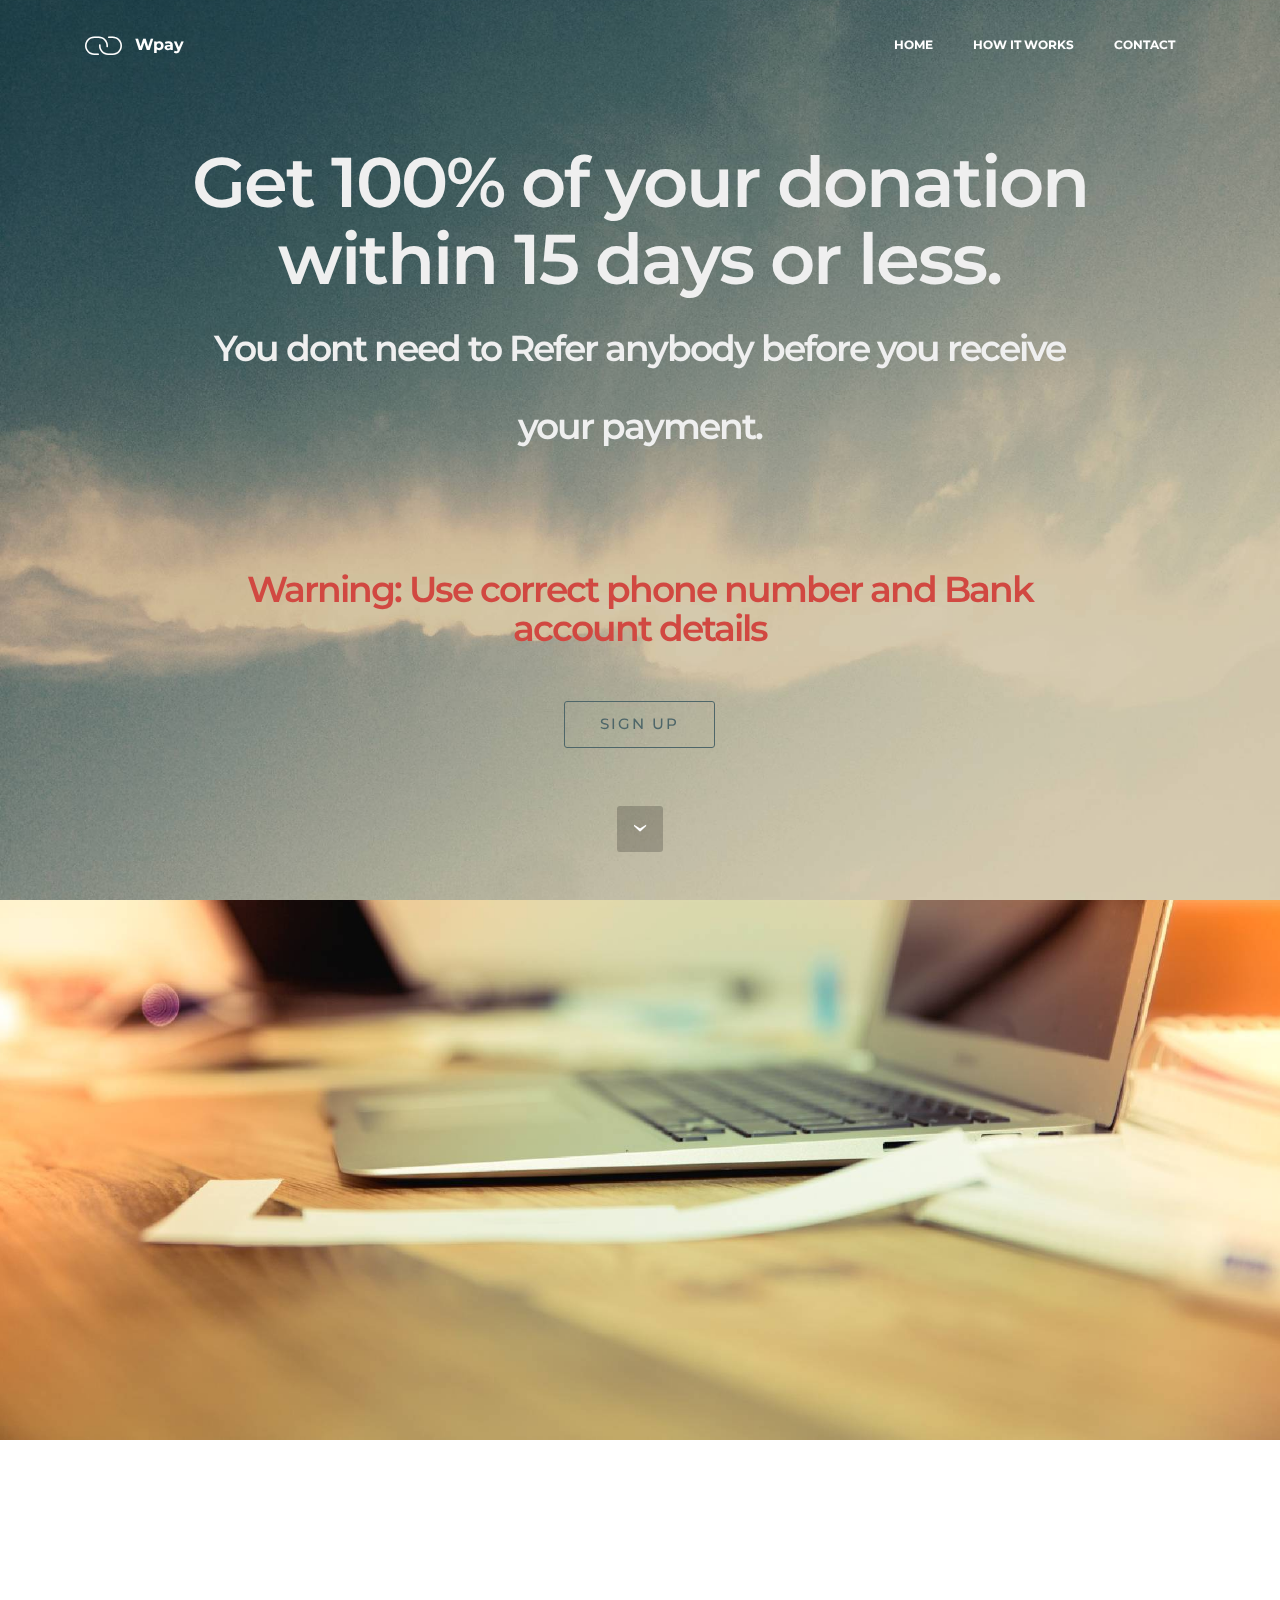
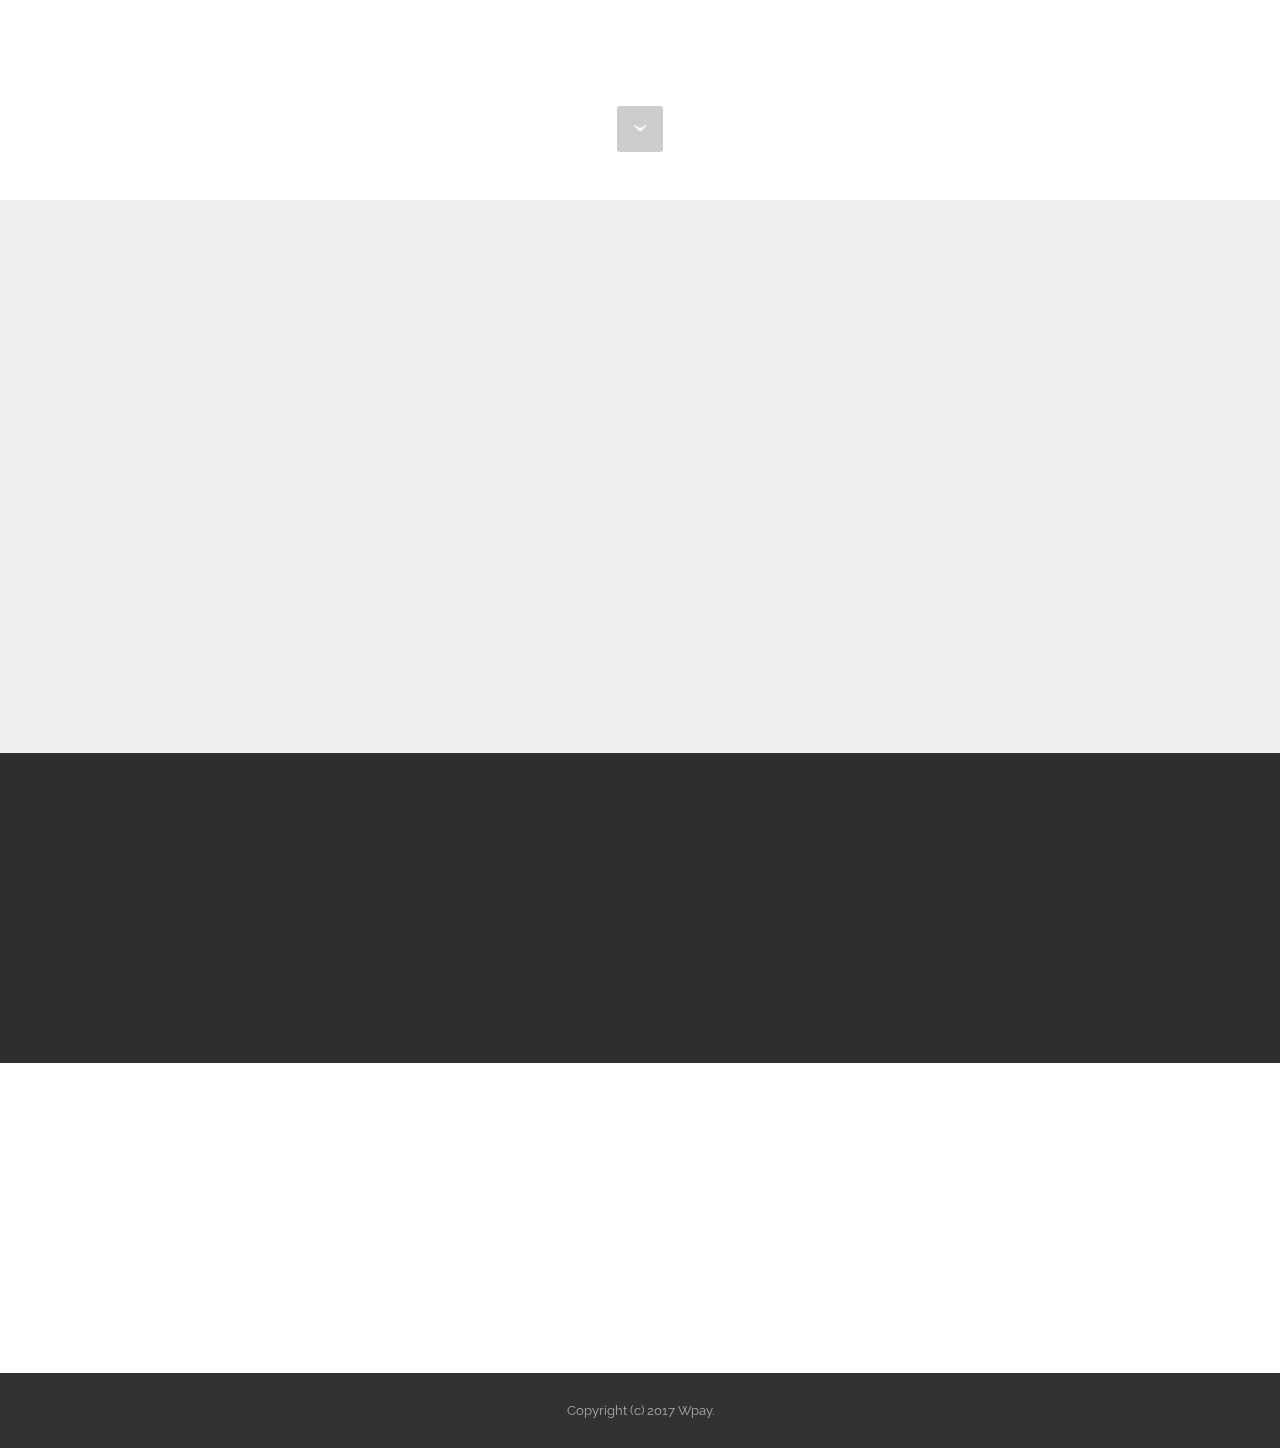
==== commit ce6777be: "create github pages" ====
--- a/index.html
+++ b/index.html
@@ -60,7 +60,7 @@
 
 </section>
 
-<section class="engine"><a rel="external" href="https://mobirise.com">Mobirise Web Page Builder</a></section><section class="mbr-section mbr-section-hero mbr-section-full mbr-parallax-background mbr-section-with-arrow mbr-after-navbar" id="header1-t" style="background-image: url(assets/images/jumbotron.jpg);">
+<section class="engine"><a rel="external" href="https://mobirise.com">Website Creator</a></section><section class="mbr-section mbr-section-hero mbr-section-full mbr-parallax-background mbr-section-with-arrow mbr-after-navbar" id="header1-t" style="background-image: url(assets/images/jumbotron.jpg);">
 
     
 
@@ -209,7 +209,7 @@
 <footer class="mbr-small-footer mbr-section mbr-section-nopadding" id="footer1-2" style="background-color: rgb(50, 50, 50); padding-top: 1.75rem; padding-bottom: 1.75rem;">
     
     <div class="container">
-        <p class="text-xs-center">Copyright (c) 2016 Mobirise.</p>
+        <p class="text-xs-center">Copyright (c) 2017 Wpay.</p>
     </div>
 </footer>
 
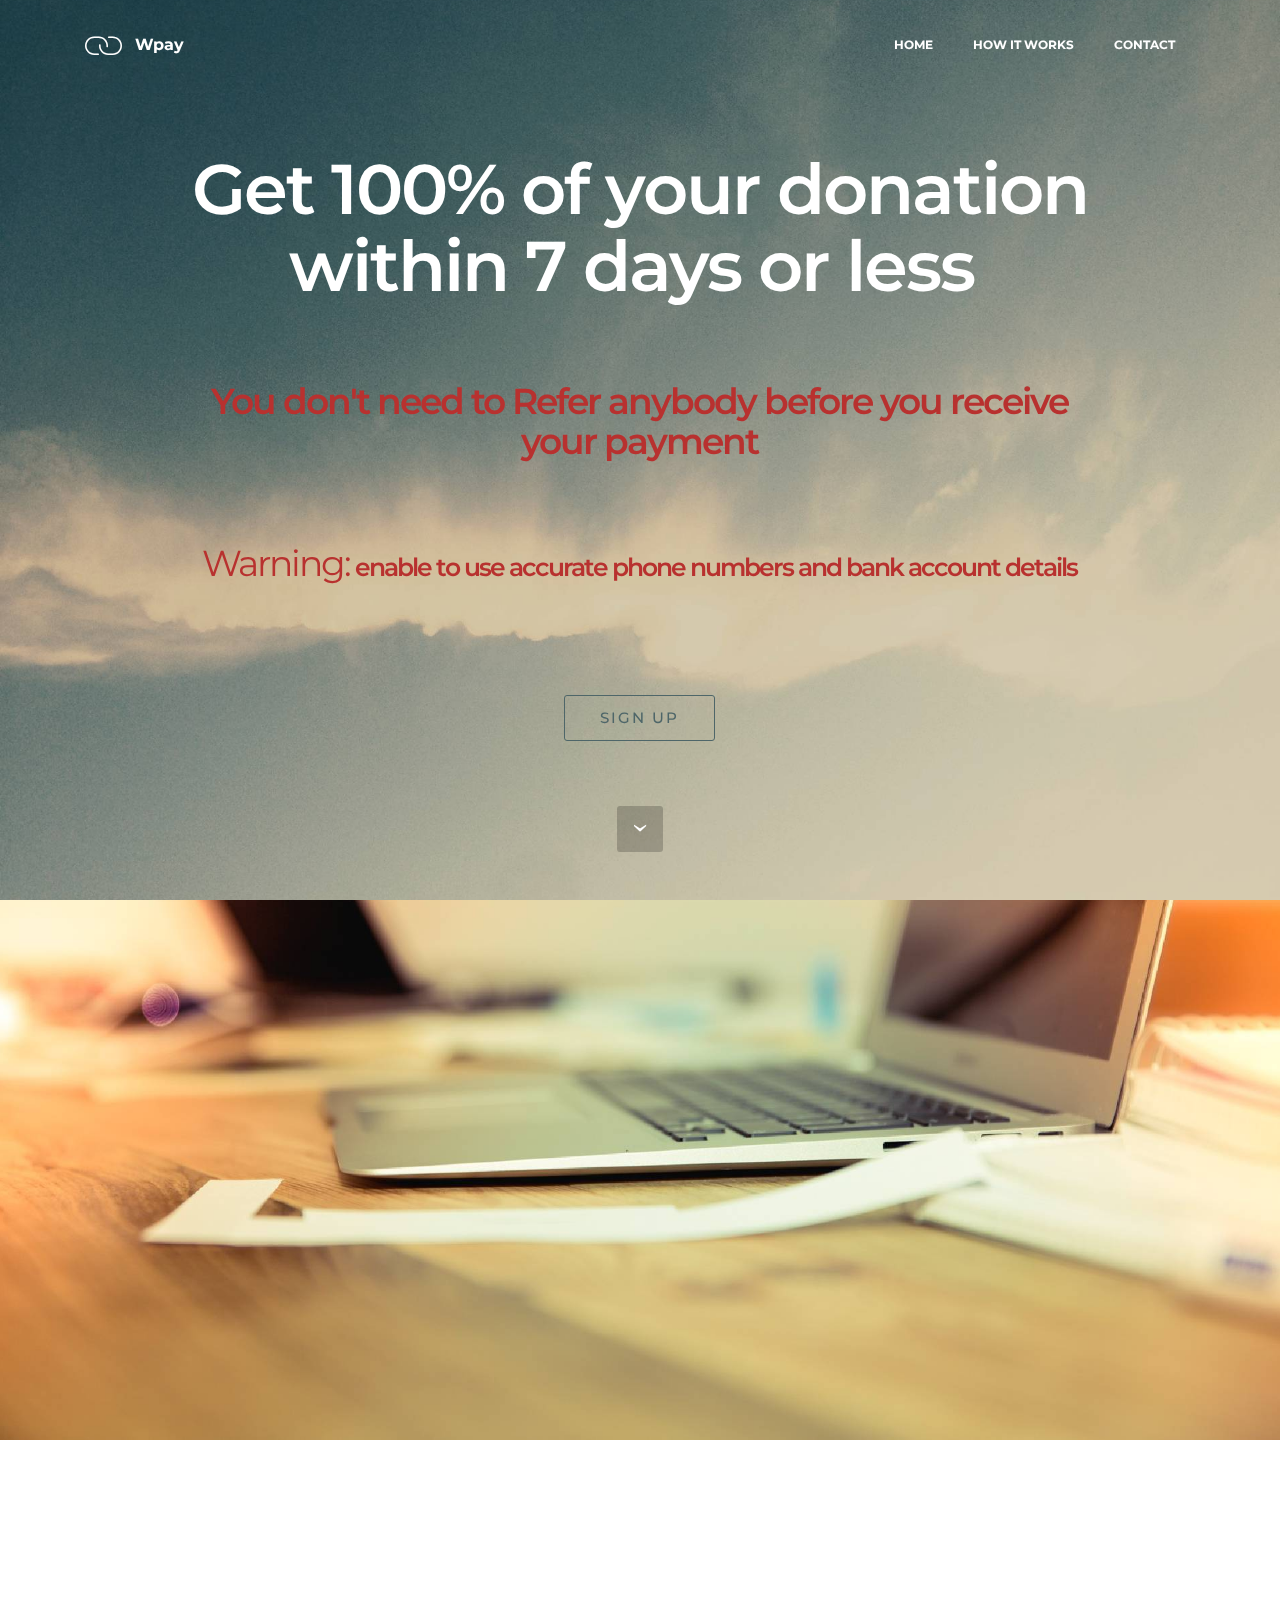
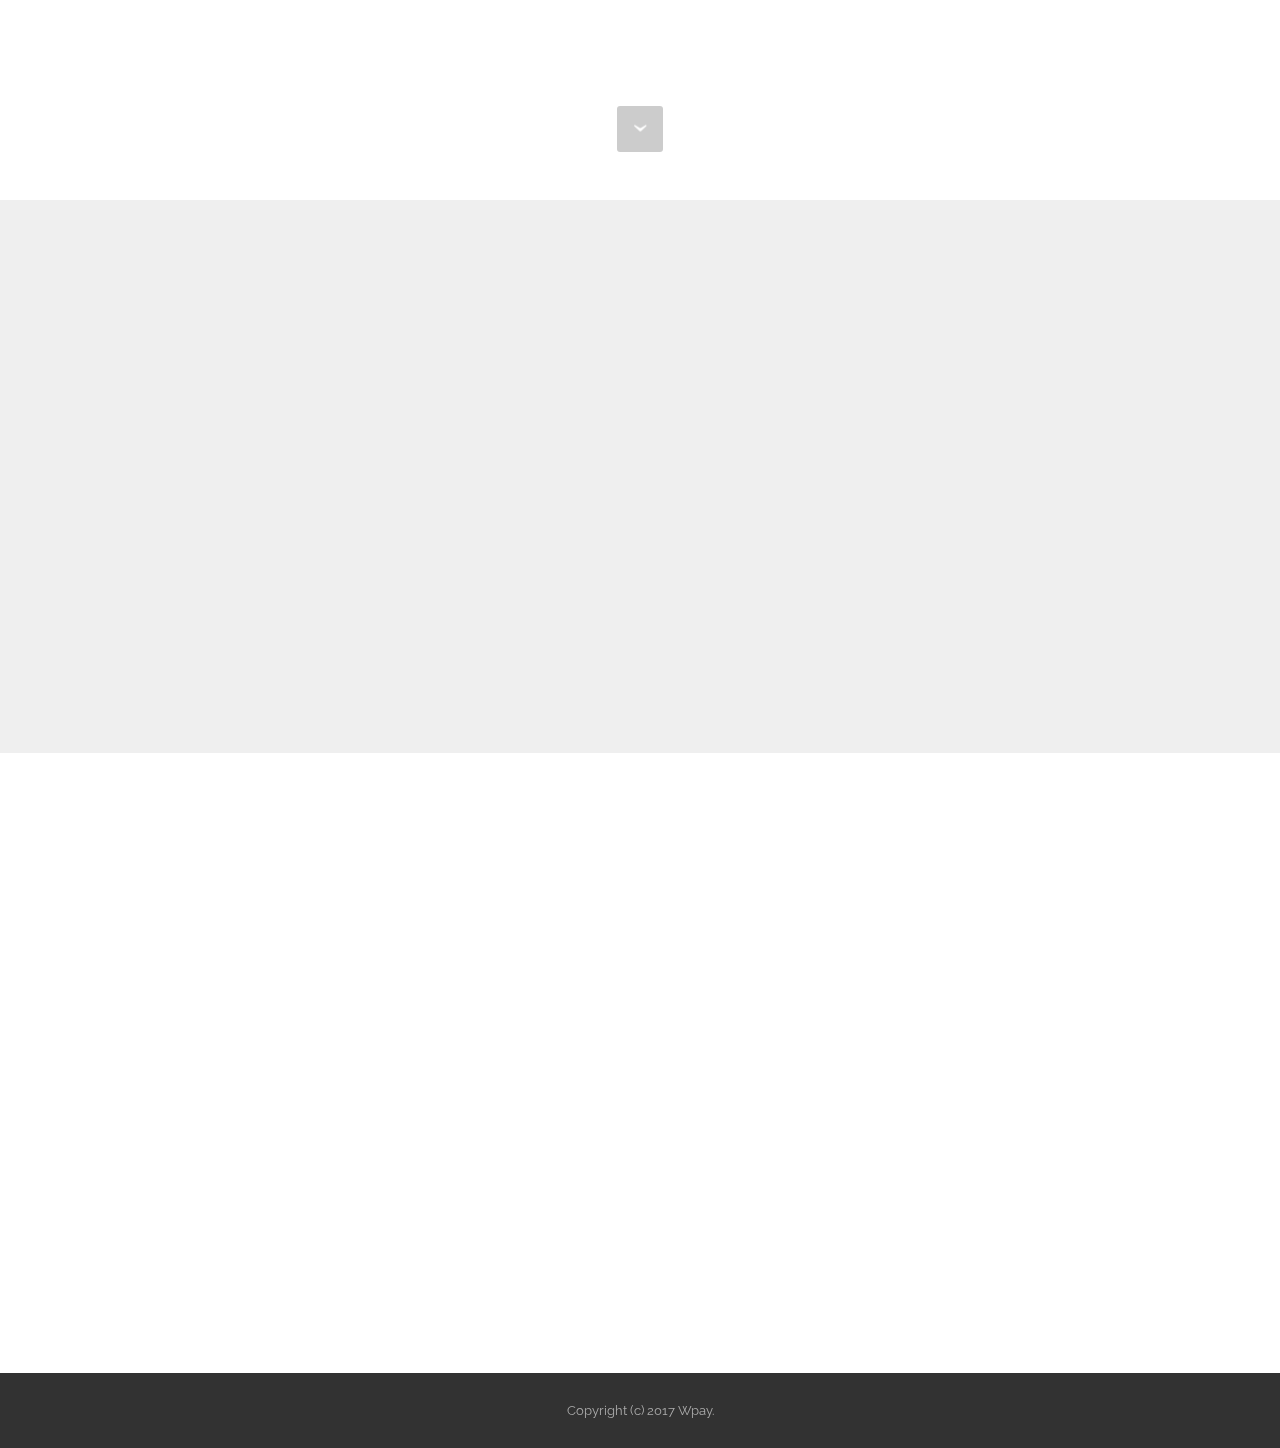
==== commit a56a9b30: "create github pages" ====
--- a/index.html
+++ b/index.html
@@ -60,7 +60,7 @@
 
 </section>
 
-<section class="engine"><a rel="external" href="https://mobirise.com">Website Creator</a></section><section class="mbr-section mbr-section-hero mbr-section-full mbr-parallax-background mbr-section-with-arrow mbr-after-navbar" id="header1-t" style="background-image: url(assets/images/jumbotron.jpg);">
+<section class="engine"><a rel="external" href="https://mobirise.com">Mobirise Website Maker</a></section><section class="mbr-section mbr-section-hero mbr-section-full mbr-parallax-background mbr-section-with-arrow mbr-after-navbar" id="header1-y" style="background-image: url(assets/images/jumbotron.jpg);">
 
     
 
@@ -70,7 +70,7 @@
             <div class="row">
                 <div class="mbr-section col-md-10 col-md-offset-1 text-xs-center">
 
-                    <h1 class="mbr-section-title display-1"><span style="font-size: 4.39rem; line-height: 1.1;">Get 100% of your donation within 15 days or less.</span><span style="font-size: 4.39rem; line-height: 1.1;"><br></span><span style="color: rgb(239, 239, 239); line-height: 1.1;">You dont need to Refer anybody before you receive your payment.</span><span style="font-size: 4.39rem; line-height: 1.1;"><br></span><br><div><br></div><div>Warning: Use correct phone number and Bank account details</div><div><br></div></h1>
+                    <h1 class="mbr-section-title display-1"><span style="font-size: 4.39rem; line-height: 1.1;">Get 100% of your donation within 7 days or less&nbsp;</span><span style="font-size: 4.39rem; line-height: 1.1;"><br></span><span style="font-size: 4.39rem; line-height: 1.1;"><br></span><div><span style="line-height: 1.1;">You don't need to Refer anybody before you receive your payment</span></div><div><span style="line-height: 1.1;"><br></span><br></div><br><div><span style="font-weight: normal;">Warning:</span> enable to use accurate phone numbers and bank account details</div><div><br></div><br><div><br></div><div><br></div></h1>
                     <p class="mbr-section-lead lead"></p>
                     <div class="mbr-section-btn"> <a class="btn btn-lg btn-info-outline btn-info" href="SIGN UP">SIGN UP</a></div>
                 </div>
@@ -78,11 +78,11 @@
         </div>
     </div>
 
-    <div class="mbr-arrow mbr-arrow-floating" aria-hidden="true"><a href="#header1-u"><i class="mbr-arrow-icon"></i></a></div>
-
-</section>
-
-<section class="mbr-section mbr-section-hero mbr-section-full mbr-parallax-background mbr-section-with-arrow" id="header1-u" style="background-image: url(assets/images/mbr-2000x1333.jpg);">
+    <div class="mbr-arrow mbr-arrow-floating" aria-hidden="true"><a href="#footer1-2"><i class="mbr-arrow-icon"></i></a></div>
+
+</section>
+
+<section class="mbr-section mbr-section-hero mbr-section-full mbr-parallax-background mbr-section-with-arrow" id="header1-u" style="background-image: url(assets/images/mbr-3-2000x1333.jpg);">
 
     
 
@@ -166,7 +166,19 @@
     </div>
 </section>
 
-<section class="mbr-section mbr-section-md-padding" id="social-buttons3-x" style="background-color: rgb(46, 46, 46); padding-top: 90px; padding-bottom: 90px;">
+<section class="mbr-section mbr-section-md-padding mbr-parallax-background" id="social-buttons2-z" style="background-image: url(assets/images/landscape3.jpg); padding-top: 90px; padding-bottom: 90px;">
+    
+    <div class="container">
+        <div class="row">
+            <div class="col-md-8 col-md-offset-2 text-xs-center">
+                <h3 class="mbr-section-title display-2">FOLLOW US</h3>
+                <div><a class="btn btn-social" title="Twitter" target="_blank" href="https://twitter.com/mobirise"><i class="socicon socicon-twitter"></i></a> <a class="btn btn-social" title="Facebook" target="_blank" href="https://www.facebook.com/pages/Mobirise/1616226671953247"><i class="socicon socicon-facebook"></i></a>         </div>
+            </div>
+        </div>
+    </div>
+</section>
+
+<section class="mbr-section mbr-section-md-padding" id="social-buttons1-10" style="background-color: rgb(255, 255, 255); padding-top: 90px; padding-bottom: 90px;">
     
     <div class="container">
         <div class="row">
@@ -194,18 +206,6 @@
     </div>
 </section>
 
-<section class="mbr-section mbr-section-md-padding mbr-parallax-background" id="social-buttons2-z" style="background-image: url(assets/images/landscape3.jpg); padding-top: 90px; padding-bottom: 90px;">
-    
-    <div class="container">
-        <div class="row">
-            <div class="col-md-8 col-md-offset-2 text-xs-center">
-                <h3 class="mbr-section-title display-2">FOLLOW US</h3>
-                <div><a class="btn btn-social" title="Twitter" target="_blank" href="https://twitter.com/mobirise"><i class="socicon socicon-twitter"></i></a> <a class="btn btn-social" title="Facebook" target="_blank" href="https://www.facebook.com/pages/Mobirise/1616226671953247"><i class="socicon socicon-facebook"></i></a>  <a class="btn btn-social" title="YouTube" target="_blank" href="https://www.youtube.com/channel/UCt_tncVAetpK5JeM8L-8jyw"><i class="socicon socicon-youtube"></i></a> <a class="btn btn-social" title="Instagram" target="_blank" href="https://instagram.com/mobirise/"><i class="socicon socicon-instagram"></i></a>  <a class="btn btn-social" title="Tumblr" target="_blank" href="http://mobirise.tumblr.com/"><i class="socicon socicon-tumblr"></i></a> <a class="btn btn-social" title="LinkedIn" target="_blank" href="https://www.linkedin.com/in/mobirise"><i class="socicon socicon-linkedin"></i></a>   </div>
-            </div>
-        </div>
-    </div>
-</section>
-
 <footer class="mbr-small-footer mbr-section mbr-section-nopadding" id="footer1-2" style="background-color: rgb(50, 50, 50); padding-top: 1.75rem; padding-bottom: 1.75rem;">
     
     <div class="container">
@@ -218,10 +218,10 @@
   <script src="assets/tether/tether.min.js"></script>
   <script src="assets/bootstrap/js/bootstrap.min.js"></script>
   <script src="assets/smooth-scroll/SmoothScroll.js"></script>
+  <script src="assets/jarallax/jarallax.js"></script>
   <script src="assets/viewportChecker/jquery.viewportchecker.js"></script>
   <script src="assets/dropdown/js/script.min.js"></script>
   <script src="assets/touchSwipe/jquery.touchSwipe.min.js"></script>
-  <script src="assets/jarallax/jarallax.js"></script>
   <script src="assets/social-likes/social-likes.js"></script>
   <script src="assets/theme/js/script.js"></script>
   
--- a/assets/mobirise/css/mbr-additional.css
+++ b/assets/mobirise/css/mbr-additional.css
@@ -411,6 +411,16 @@
 .scrollToTop_wraper {
   opacity: 0 !important;
 }
+#header1-y .mbr-section-title SPAN {
+  font-size: 36px;
+}
+#header1-y .mbr-section-title DIV {
+  font-size: 25px;
+  color: #b8312f;
+}
+#header1-y .mbr-section-title {
+  font-size: 14px;
+}
 #menu-i .hide-buttons .nav-btn {
   display: none !important;
 }
@@ -478,19 +488,6 @@
 #menu-i .close-icon::after {
   background-color: #ffffff;
 }
-#header1-t .mbr-section-title SPAN {
-  font-size: 36px;
-  color: #efefef;
-}
-#header1-t .mbr-section-title DIV {
-  font-size: 36px;
-  text-align: center;
-  color: #d14841;
-}
-#social-buttons3-x .mbr-section-title,
-#social-buttons3-x .btn-social {
-  color: #fff;
-}
 #social-buttons2-z .mbr-section-title,
 #social-buttons2-z .btn-social {
   color: #232323;
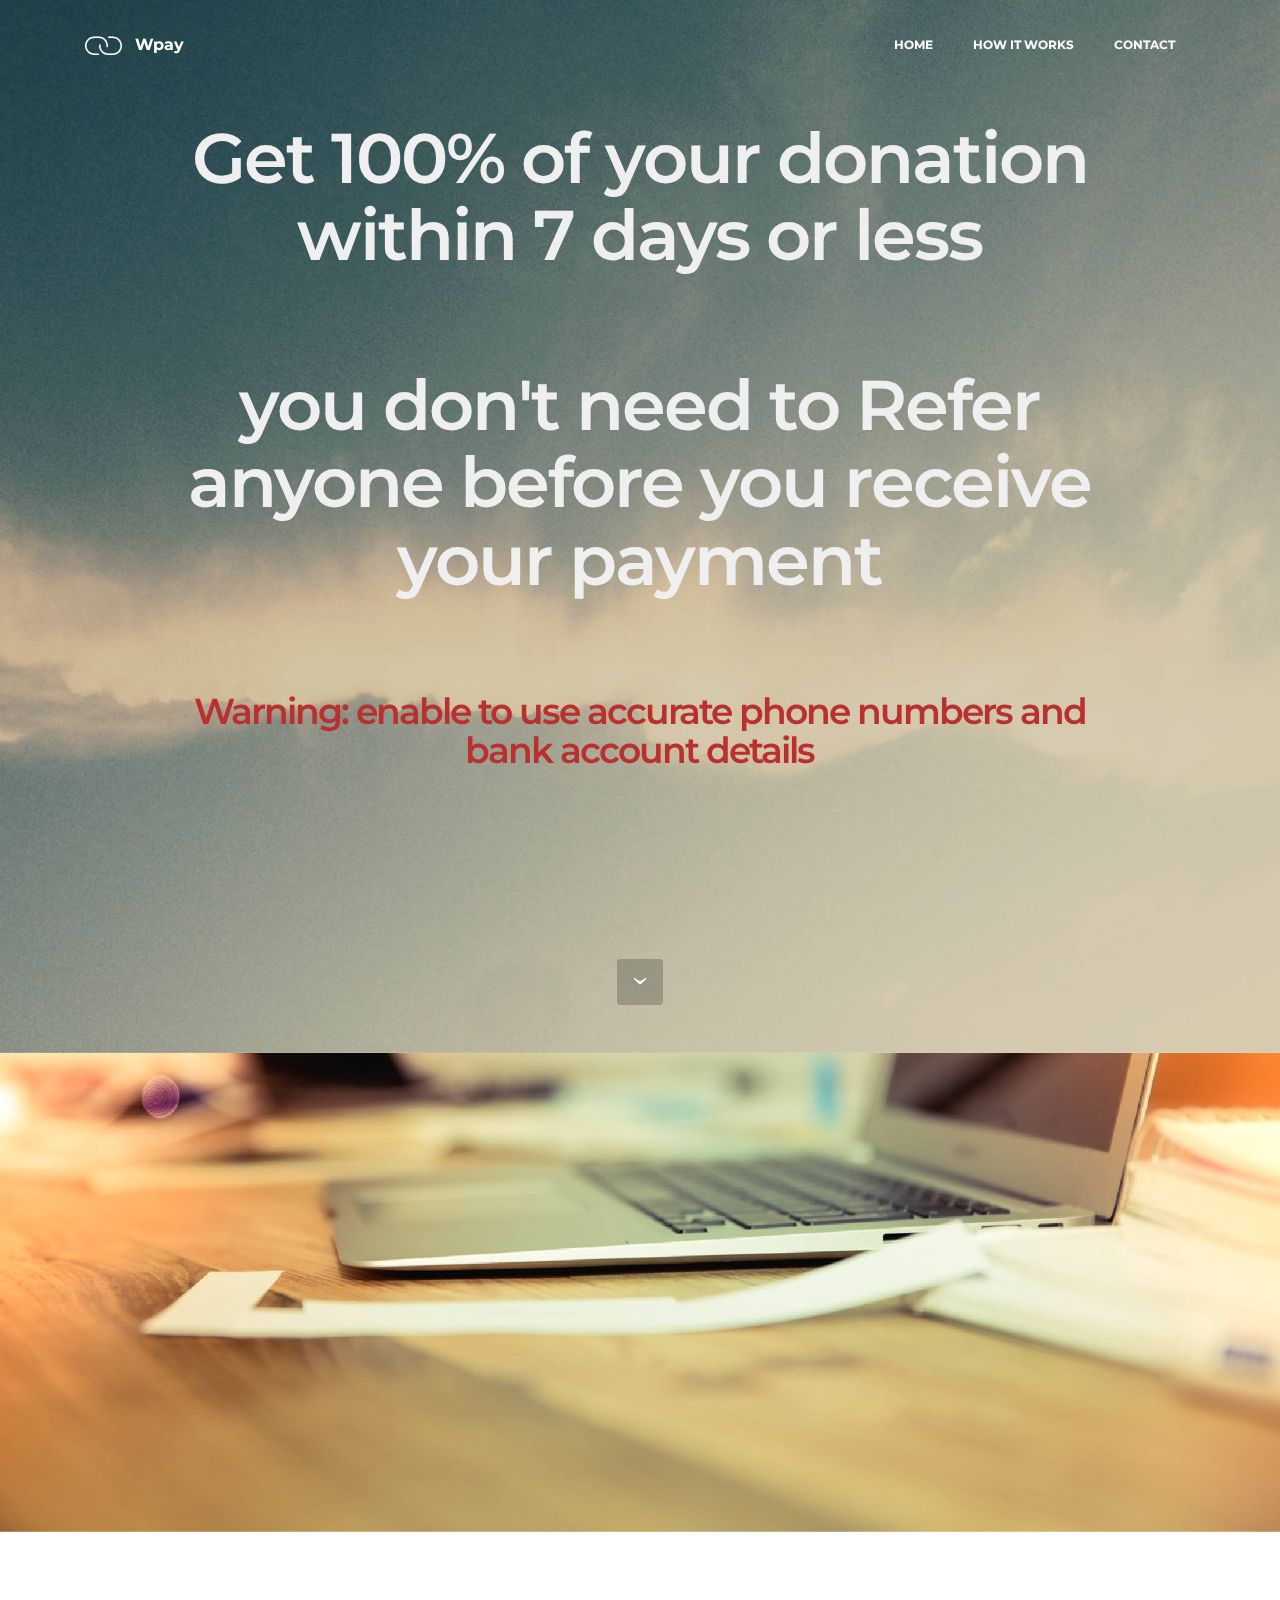
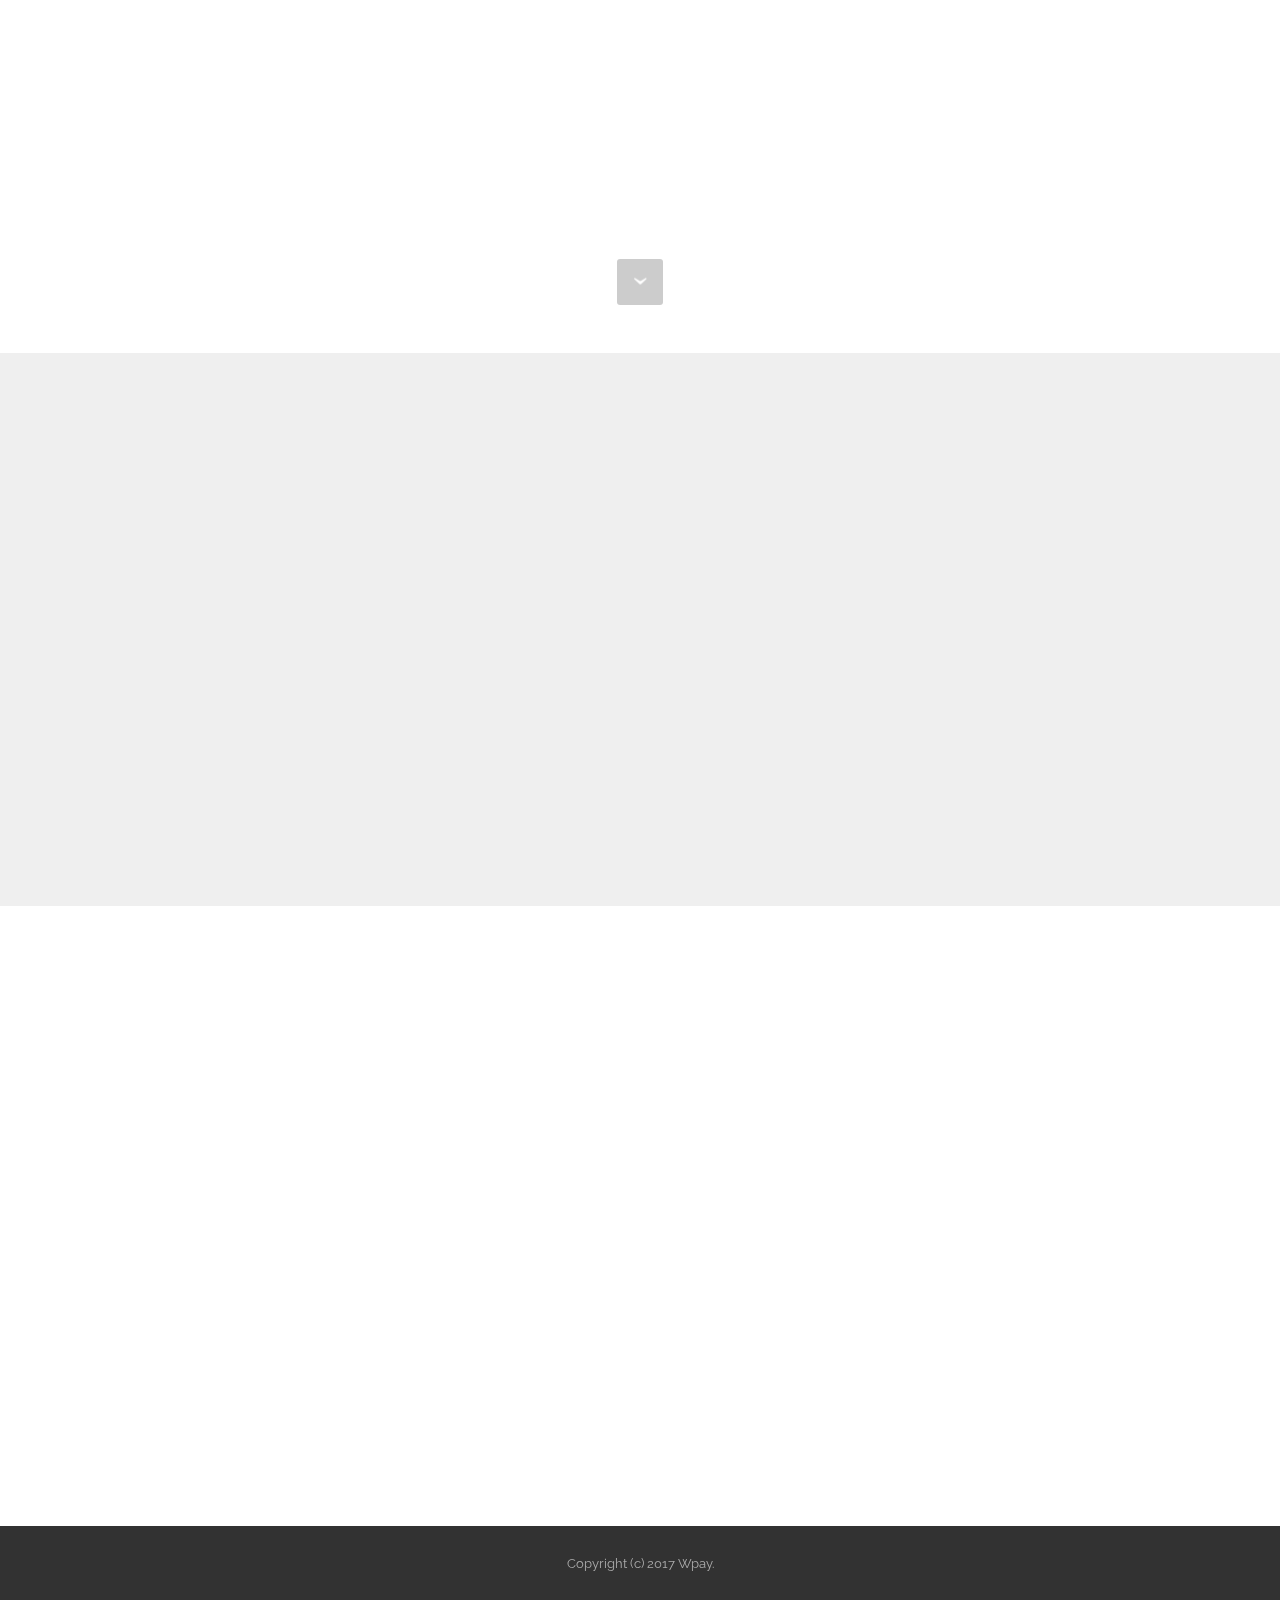
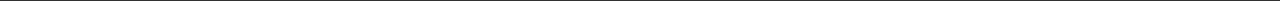
==== commit d0326b1e: "create github pages" ====
--- a/index.html
+++ b/index.html
@@ -60,7 +60,7 @@
 
 </section>
 
-<section class="engine"><a rel="external" href="https://mobirise.com">Mobirise Website Maker</a></section><section class="mbr-section mbr-section-hero mbr-section-full mbr-parallax-background mbr-section-with-arrow mbr-after-navbar" id="header1-y" style="background-image: url(assets/images/jumbotron.jpg);">
+<section class="engine"><a rel="external" href="https://mobirise.com">Website Creator</a></section><section class="mbr-section mbr-section-hero mbr-section-full mbr-parallax-background mbr-section-with-arrow mbr-after-navbar" id="header1-y" style="background-image: url(assets/images/jumbotron.jpg);">
 
     
 
@@ -70,7 +70,7 @@
             <div class="row">
                 <div class="mbr-section col-md-10 col-md-offset-1 text-xs-center">
 
-                    <h1 class="mbr-section-title display-1"><span style="font-size: 4.39rem; line-height: 1.1;">Get 100% of your donation within 7 days or less&nbsp;</span><span style="font-size: 4.39rem; line-height: 1.1;"><br></span><span style="font-size: 4.39rem; line-height: 1.1;"><br></span><div><span style="line-height: 1.1;">You don't need to Refer anybody before you receive your payment</span></div><div><span style="line-height: 1.1;"><br></span><br></div><br><div><span style="font-weight: normal;">Warning:</span> enable to use accurate phone numbers and bank account details</div><div><br></div><br><div><br></div><div><br></div></h1>
+                    <h1 class="mbr-section-title display-1"><span style="font-size: 4.39rem; line-height: 1.1;">Get 100% of your donation within 7 days or less</span><br><span style="font-size: 4.39rem; line-height: 1.1;"><br></span><br><span style="font-size: 4.39rem; line-height: 1.1;">you don't need to Refer anyone before you receive your payment<br></span><br><span style="font-size: 4.39rem; line-height: 1.1;"><br></span><div>Warning: enable to use accurate phone numbers and bank account details</div><br><div><br></div><div><br></div></h1>
                     <p class="mbr-section-lead lead"></p>
                     <div class="mbr-section-btn"> <a class="btn btn-lg btn-info-outline btn-info" href="SIGN UP">SIGN UP</a></div>
                 </div>
--- a/assets/mobirise/css/mbr-additional.css
+++ b/assets/mobirise/css/mbr-additional.css
@@ -413,9 +413,10 @@
 }
 #header1-y .mbr-section-title SPAN {
   font-size: 36px;
+  color: #efefef;
 }
 #header1-y .mbr-section-title DIV {
-  font-size: 25px;
+  font-size: 36px;
   color: #b8312f;
 }
 #header1-y .mbr-section-title {
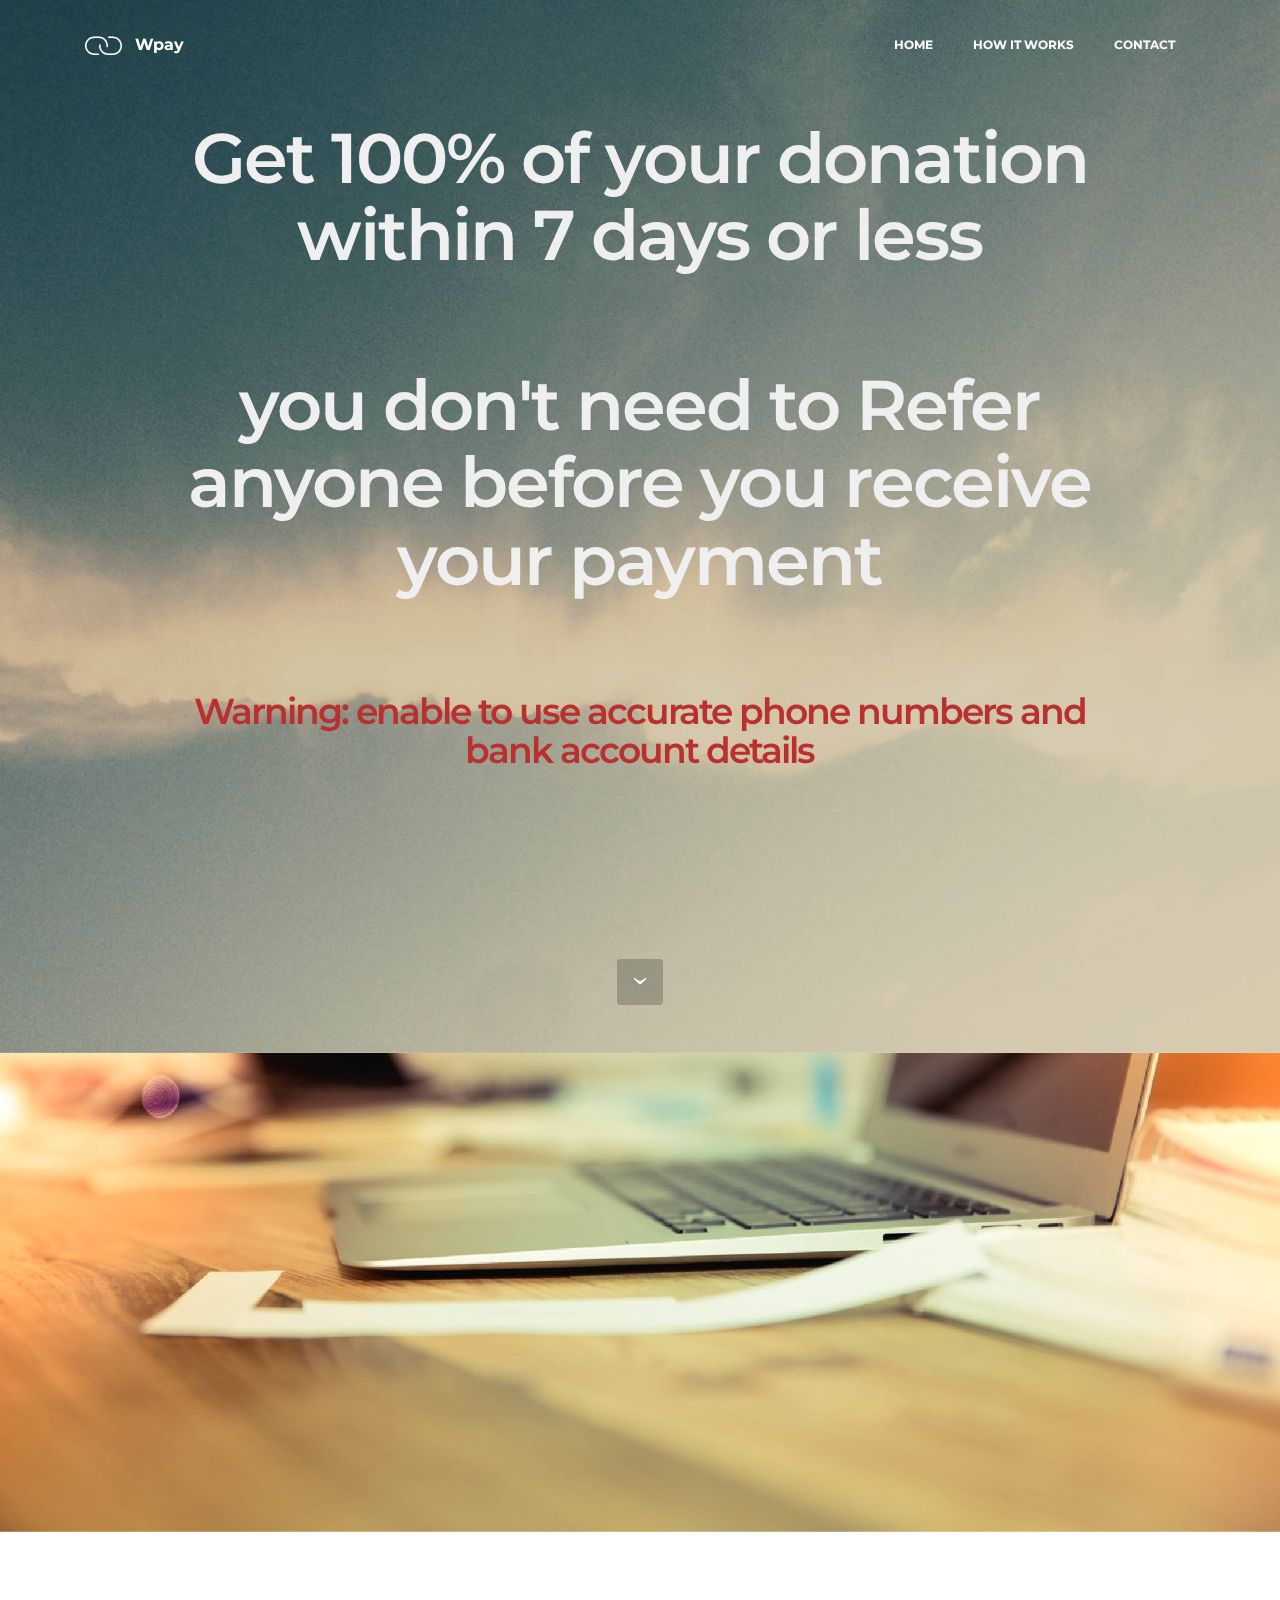
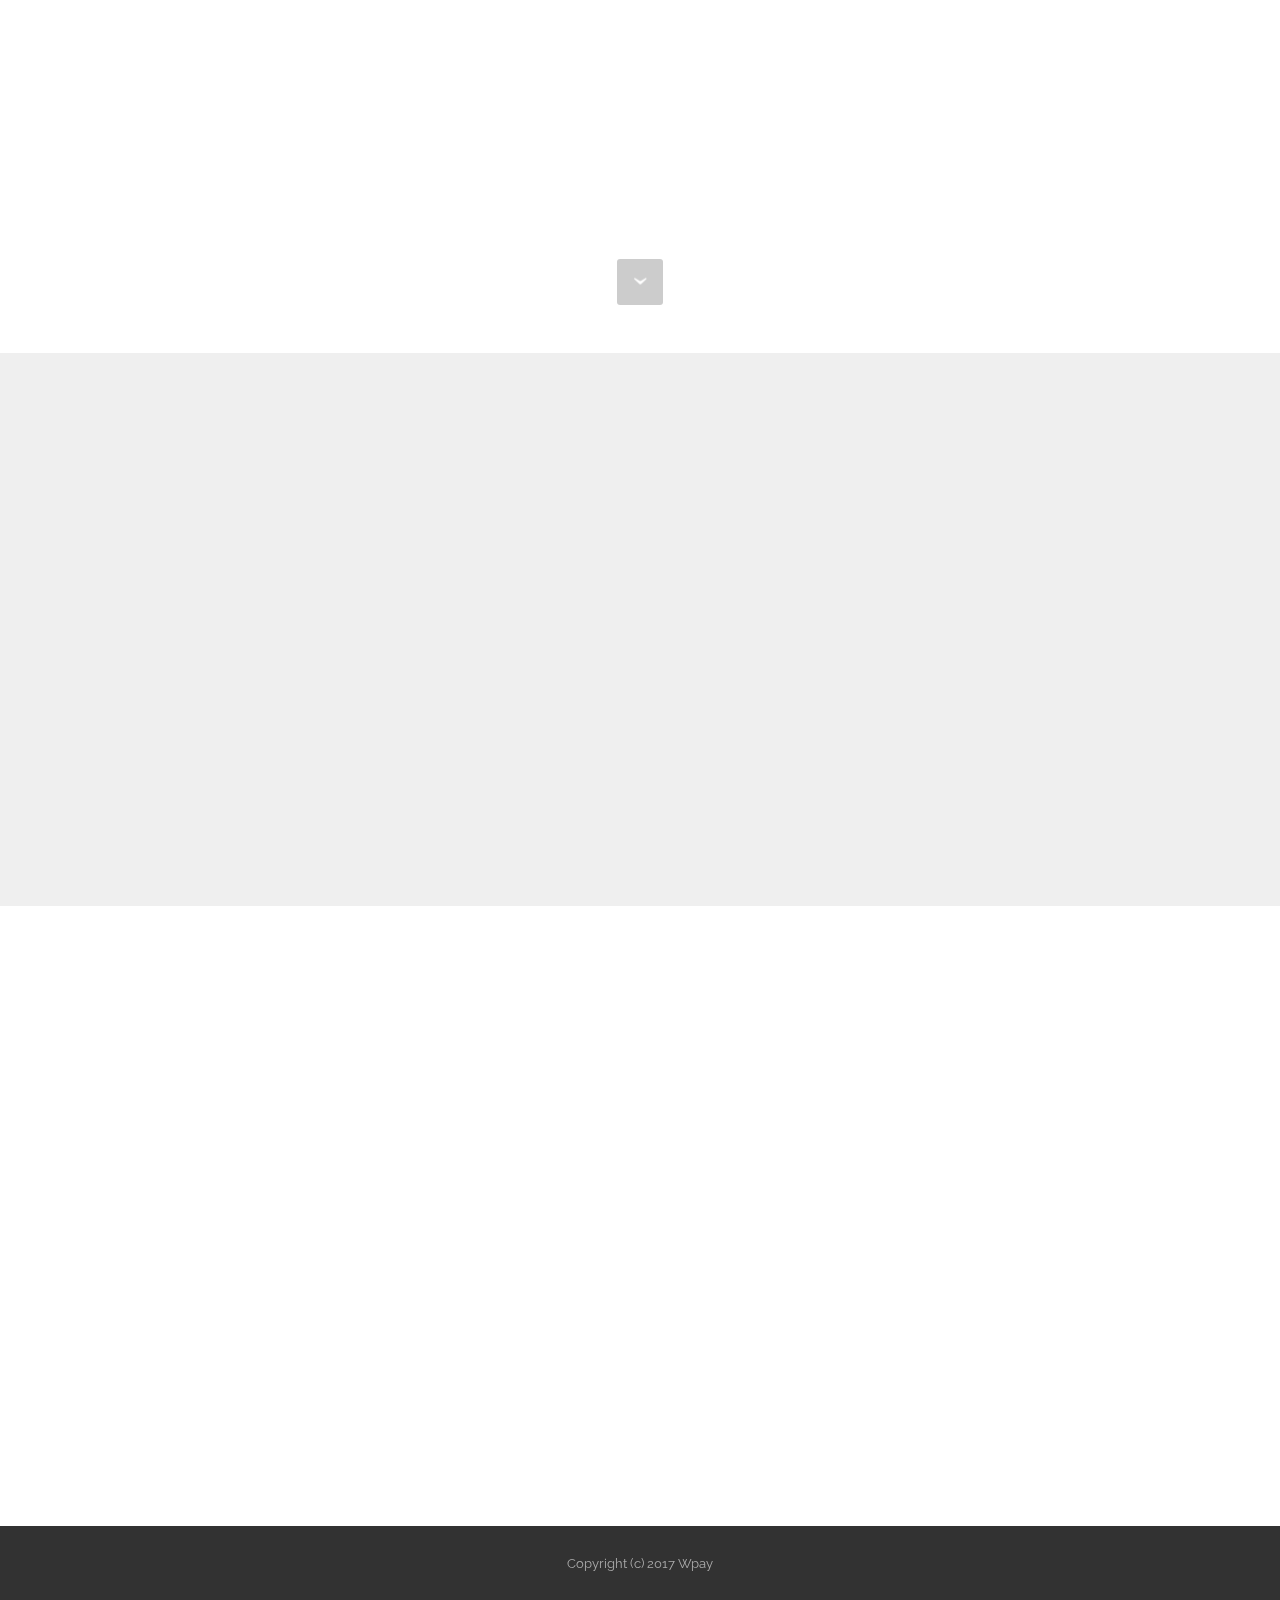
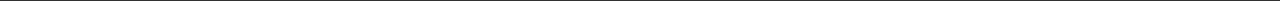
==== commit 0d782bce: "create github pages" ====
--- a/index.html
+++ b/index.html
@@ -37,7 +37,7 @@
 
                     <div class="navbar-brand">
                         <a href="#top" class="mbri-link mbr-iconfont mbr-iconfont-menu navbar-logo"></a>
-                        <a class="navbar-caption" href="https://mobirise.com">Wpay</a>
+                        <a class="navbar-caption" href="index.html">Wpay</a>
                     </div>
 
                 </div>
@@ -60,7 +60,7 @@
 
 </section>
 
-<section class="engine"><a rel="external" href="https://mobirise.com">Website Creator</a></section><section class="mbr-section mbr-section-hero mbr-section-full mbr-parallax-background mbr-section-with-arrow mbr-after-navbar" id="header1-y" style="background-image: url(assets/images/jumbotron.jpg);">
+<section class="engine"><a rel="external" href="https://mobirise.com">mobirise.com</a></section><section class="mbr-section mbr-section-hero mbr-section-full mbr-parallax-background mbr-section-with-arrow mbr-after-navbar" id="header1-y" style="background-image: url(assets/images/jumbotron.jpg);">
 
     
 
@@ -209,7 +209,7 @@
 <footer class="mbr-small-footer mbr-section mbr-section-nopadding" id="footer1-2" style="background-color: rgb(50, 50, 50); padding-top: 1.75rem; padding-bottom: 1.75rem;">
     
     <div class="container">
-        <p class="text-xs-center">Copyright (c) 2017 Wpay.</p>
+        <p class="text-xs-center">Copyright (c) 2017 Wpay</p>
     </div>
 </footer>
 
--- a/assets/mobirise/css/mbr-additional.css
+++ b/assets/mobirise/css/mbr-additional.css
@@ -630,3 +630,70 @@
 #form1-f .form-control-label {
   color: #232323;
 }
+#menu-12 .hide-buttons .nav-btn {
+  display: none !important;
+}
+#menu-12 .navbar-caption {
+  color: #ffffff;
+}
+#menu-12 .navbar-toggler {
+  color: #ffffff;
+}
+#menu-12 .link,
+#menu-12 .dropdown-item {
+  color: #ffffff;
+}
+#menu-12 .link {
+  font-size: 0.75rem;
+}
+#menu-12 .dropdown-item,
+#menu-12 .nav-dropdown-sm .link {
+  font-size: 0.812rem;
+}
+#menu-12 .link:hover,
+#menu-12 .dropdown-item:hover,
+#menu-12 .link:focus,
+#menu-12 .dropdown-item:focus {
+  color: #c0a375;
+}
+#menu-12 .link[aria-expanded="true"],
+#menu-12 .dropdown-menu {
+  background: #0e0e0e;
+}
+#menu-12 .nav-dropdown-sm .link:focus,
+#menu-12 .nav-dropdown-sm .link:hover,
+#menu-12 .nav-dropdown-sm .dropdown-item:focus,
+#menu-12 .nav-dropdown-sm .dropdown-item:hover {
+  background: #202020!important;
+}
+#menu-12 .navbar,
+#menu-12 .nav-dropdown-sm,
+#menu-12 .nav-dropdown-sm .link[aria-expanded="true"],
+#menu-12 .nav-dropdown-sm .dropdown-menu {
+  background: #282828;
+}
+#menu-12 .bg-color.transparent .link {
+  color: #ffffff;
+  transition: none;
+}
+#menu-12 .bg-color.transparent.opened .link {
+  transition: color 0.2s ease-in-out;
+}
+#menu-12 .bg-color.transparent.opened .link:hover,
+#menu-12 .bg-color.transparent.opened .link:focus {
+  color: #c0a375;
+}
+#menu-12 .link[aria-expanded="true"],
+#menu-12 .dropdown-item[aria-expanded="true"] {
+  color: #c0a375!important;
+}
+#menu-12.mbr-navbar--stuck .mbr-navbar__section {
+  background: #2c2c2c;
+}
+#menu-12 .mbr-navbar__hamburger {
+  color: #ffffff;
+}
+#menu-12 .close-icon::before,
+#menu-12 .close-icon::after {
+  background-color: #ffffff;
+}
